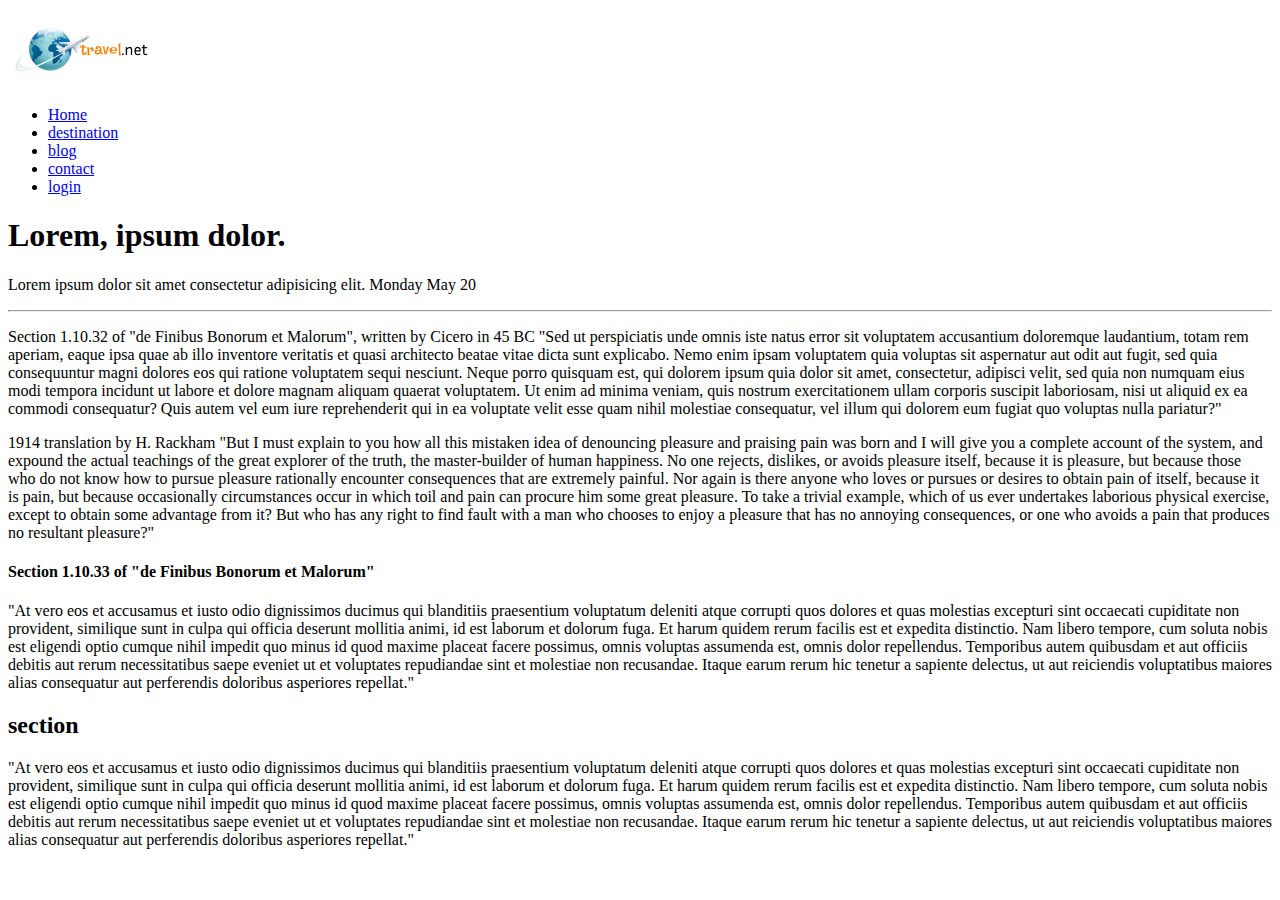
==== artical.html @ 4df32613 "uploading blog and article menu/footer" ====
<!DOCTYPE html>
<html lang="en">
  <head>
    <meta charset="UTF-8" />
    <meta name="viewport" content="width=device-width, initial-scale=1.0" />
    <title>Document</title>
    <link rel="stylesheet" href="style.css" />
    <link
      rel="stylesheet"
      href="https://cdnjs.cloudflare.com/ajax/libs/font-awesome/6.6.0/css/all.min.css"
      integrity="sha512-Kc323vGBEqzTmouAECnVceyQqyqdsSiqLQISBL29aUW4U/M7pSPA/gEUZQqv1cwx4OnYxTxve5UMg5GT6L4JJg=="
      crossorigin="anonymous"
      referrerpolicy="no-referrer"
    />
    <script src="https://cdnjs.cloudflare.com/ajax/libs/jquery/3.3.1/jquery.min.js"></script>
  </head>
  <header>
  <body>
    <div class="page-wrapper">
      <div class="nav-wrapper">
        <nav class="navbar">
          <img
        
            src="assets/images/home/logo.png"
          />
          <div class="menu-toggle" id="mobile-menu">
            <span class="bar"></span>
            <span class="bar"></span>
            <span class="bar"></span>
          </div>
          <ul class="nav no-search">
            <li class="nav-item"><a href="#">Home</a></li>
            <li class="nav-item"><a href="#">destination</a></li>
            <li class="nav-item"><a href="#">blog</a></li>
            <li class="nav-item"><a href="#">contact</a></li>
            <li class="nav-item active"><a href="#">login</a></li>
          </ul>
        </nav>
      </div>
    </div>
  </header>
   <section class="article-container">
    <article>
        <div class="article-image"></div>
        <div class="article">
            <h1>Lorem, ipsum dolor.</h1>
            <p class="article-para descri">Lorem ipsum dolor sit amet consectetur adipisicing elit. <span class="article-date">Monday  May 20</span></p>
            <hr>
            <p class="article-para">
                Section 1.10.32 of "de Finibus Bonorum et Malorum", written by Cicero in 45 BC
"Sed ut perspiciatis unde omnis iste natus error sit voluptatem accusantium doloremque laudantium, totam rem aperiam, eaque ipsa quae ab illo inventore veritatis et quasi architecto beatae vitae dicta sunt explicabo. Nemo enim ipsam voluptatem quia voluptas sit aspernatur aut odit aut fugit, sed quia consequuntur magni dolores eos qui ratione voluptatem sequi nesciunt. Neque porro quisquam est, qui dolorem ipsum quia dolor sit amet, consectetur, adipisci velit, sed quia non numquam eius modi tempora incidunt ut labore et dolore magnam aliquam quaerat voluptatem. Ut enim ad minima veniam, quis nostrum exercitationem ullam corporis suscipit laboriosam, nisi ut aliquid ex ea commodi consequatur? Quis autem vel eum iure reprehenderit qui in ea voluptate velit esse quam nihil molestiae consequatur, vel illum qui dolorem eum fugiat quo voluptas nulla pariatur?"
            </p>

            <p class="article-para">
                1914 translation by H. Rackham
"But I must explain to you how all this mistaken idea of denouncing pleasure and praising pain was born and I will give you a complete account of the system, and expound the actual teachings of the great explorer of the truth, the master-builder of human happiness. No one rejects, dislikes, or avoids pleasure itself, because it is pleasure, but because those who do not know how to pursue pleasure rationally encounter consequences that are extremely painful. Nor again is there anyone who loves or pursues or desires to obtain pain of itself, because it is pain, but because occasionally circumstances occur in which toil and pain can procure him some great pleasure. To take a trivial example, which of us ever undertakes laborious physical exercise, except to obtain some advantage from it? But who has any right to find fault with a man who chooses to enjoy a pleasure that has no annoying consequences, or one who avoids a pain that produces no resultant pleasure?"
            </p>

            <h4>Section 1.10.33 of "de Finibus Bonorum et Malorum"</h4>

            <p class="article-para">
                "At vero eos et accusamus et iusto odio dignissimos ducimus qui blanditiis praesentium voluptatum deleniti atque corrupti quos dolores et quas molestias excepturi sint occaecati cupiditate non provident, similique sunt in culpa qui officia deserunt mollitia animi, id est laborum et dolorum fuga. Et harum quidem rerum facilis est et expedita distinctio. Nam libero tempore, cum soluta nobis est eligendi optio cumque nihil impedit quo minus id quod maxime placeat facere possimus, omnis voluptas assumenda est, omnis dolor repellendus. Temporibus autem quibusdam et aut officiis debitis aut rerum necessitatibus saepe eveniet ut et voluptates repudiandae sint et molestiae non recusandae. Itaque earum rerum hic tenetur a sapiente delectus, ut aut reiciendis voluptatibus maiores alias consequatur aut perferendis doloribus asperiores repellat."
            </p>

            <h2>section</h2>

            <p class="article-para">
                "At vero eos et accusamus et iusto odio dignissimos ducimus qui blanditiis praesentium voluptatum deleniti atque corrupti quos dolores et quas molestias excepturi sint occaecati cupiditate non provident, similique sunt in culpa qui officia deserunt mollitia animi, id est laborum et dolorum fuga. Et harum quidem rerum facilis est et expedita distinctio. Nam libero tempore, cum soluta nobis est eligendi optio cumque nihil impedit quo minus id quod maxime placeat facere possimus, omnis voluptas assumenda est, omnis dolor repellendus. Temporibus autem quibusdam et aut officiis debitis aut rerum necessitatibus saepe eveniet ut et voluptates repudiandae sint et molestiae non recusandae. Itaque earum rerum hic tenetur a sapiente delectus, ut aut reiciendis voluptatibus maiores alias consequatur aut perferendis doloribus asperiores repellat."
            </p>
        </div>
    </article>
   </section>
   <script src="scrippt.js"></script>
  </body>
  </html>
---- style.css ----
.html{
    height: 100vh;

}

.hero-section{
background-image: url("./assets/images/home/desktop/HOMEBANNER-desktop.png");
background-size: cover;
border-radius: 10px;
display: flex;
justify-content: center;
align-items: center;
background-repeat: no-repeat;
width: 100%;
height: 90vh;
flex-direction: column;

}

.hero-section h1{
    font-size: 32px;
    margin-bottom: -5px;
    }

.hero-section-title{
  text-align: center;  
  color: white;
  width: 70%;
  
}
.hero-section-title p{
font-size: 16px; 
  }

.hero-section-bar-search{
display: flex;
flex-direction: column;
width: 70%;
background-color: rgba(255, 255, 255, 0.47);
padding: 15px;
height: 50%;
border-radius: 10px;


}
.hero-section-bar-search label{
font-size: 12px;
}

.hero-section-bar-search-title{
    text-align: center; 
    font-size: medium;
    font-size: 20px;


}
.duration{
display: flex;
 
margin-bottom: 10px;

background-color: white;
border-radius: 20%;



}
.duration-bar{
    padding: 12px 0px;
    border: none;
    border-radius: 8px;
   width: 60%;
  
}

.contrys{
    margin-bottom: 10px;
}
.discover{
    display: flex;
flex-direction: column;
text-align: center;
align-items: center;

}
.discover-title{
    font-size: 40px;
}
.discover-imgs{
    display: flex;
    flex-direction: column;
    row-gap: 16px;
}

.Destinations{
    display: flex;
flex-direction: column;
text-align: center;
align-items: center;
}
.Destinations-title{
    font-size: 40px;
}
.Destinations-img-description{
   
    display: flex;
    
    border: 1px solid black;
   
}
.Destinations-img{
width: 16.9rem;
height: 16.9rem;
background-image: url("./assets/images/home/desktop/IMG7-desktop.png");
background-size: cover;
}
.Destinations-carts {
    
   display: flex;
   flex-wrap: wrap;
   justify-content: space-around;
   gap: 2rem;
   width: 70%;
   border: 1px solid black;
}
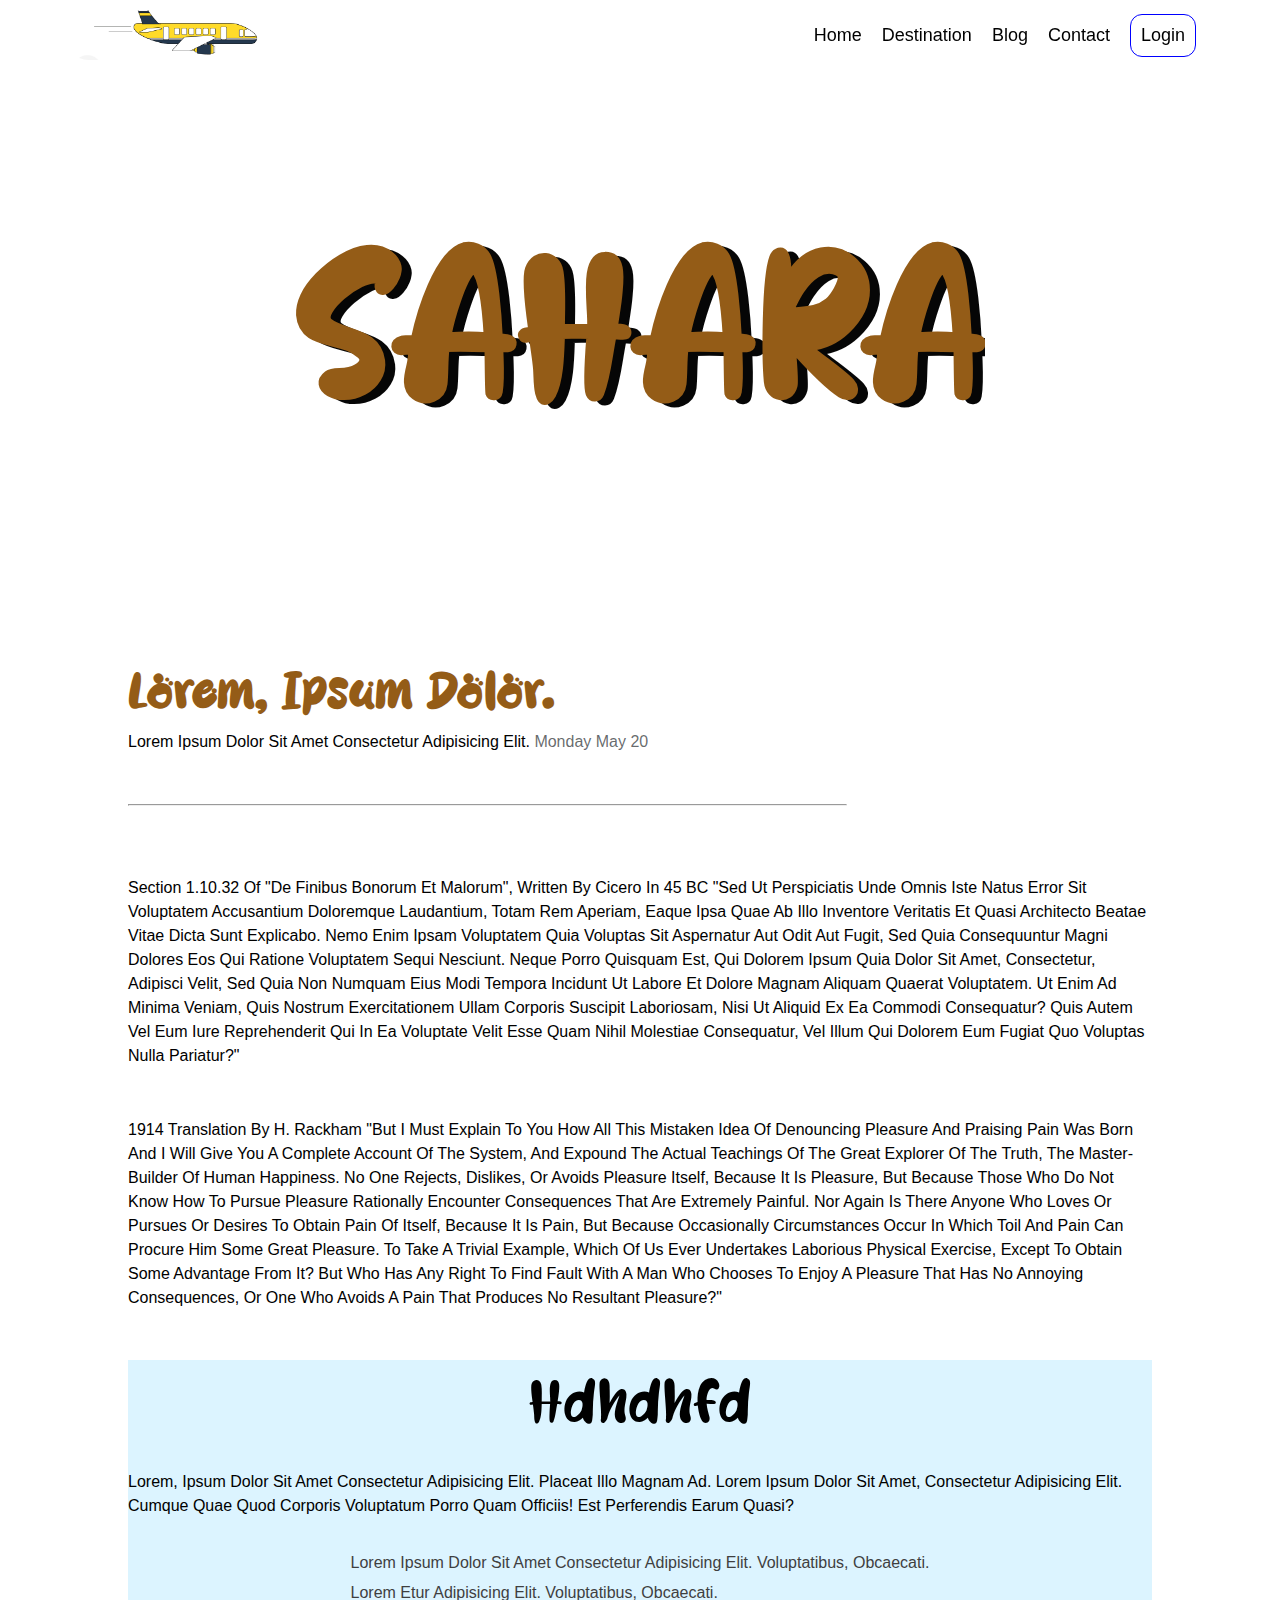
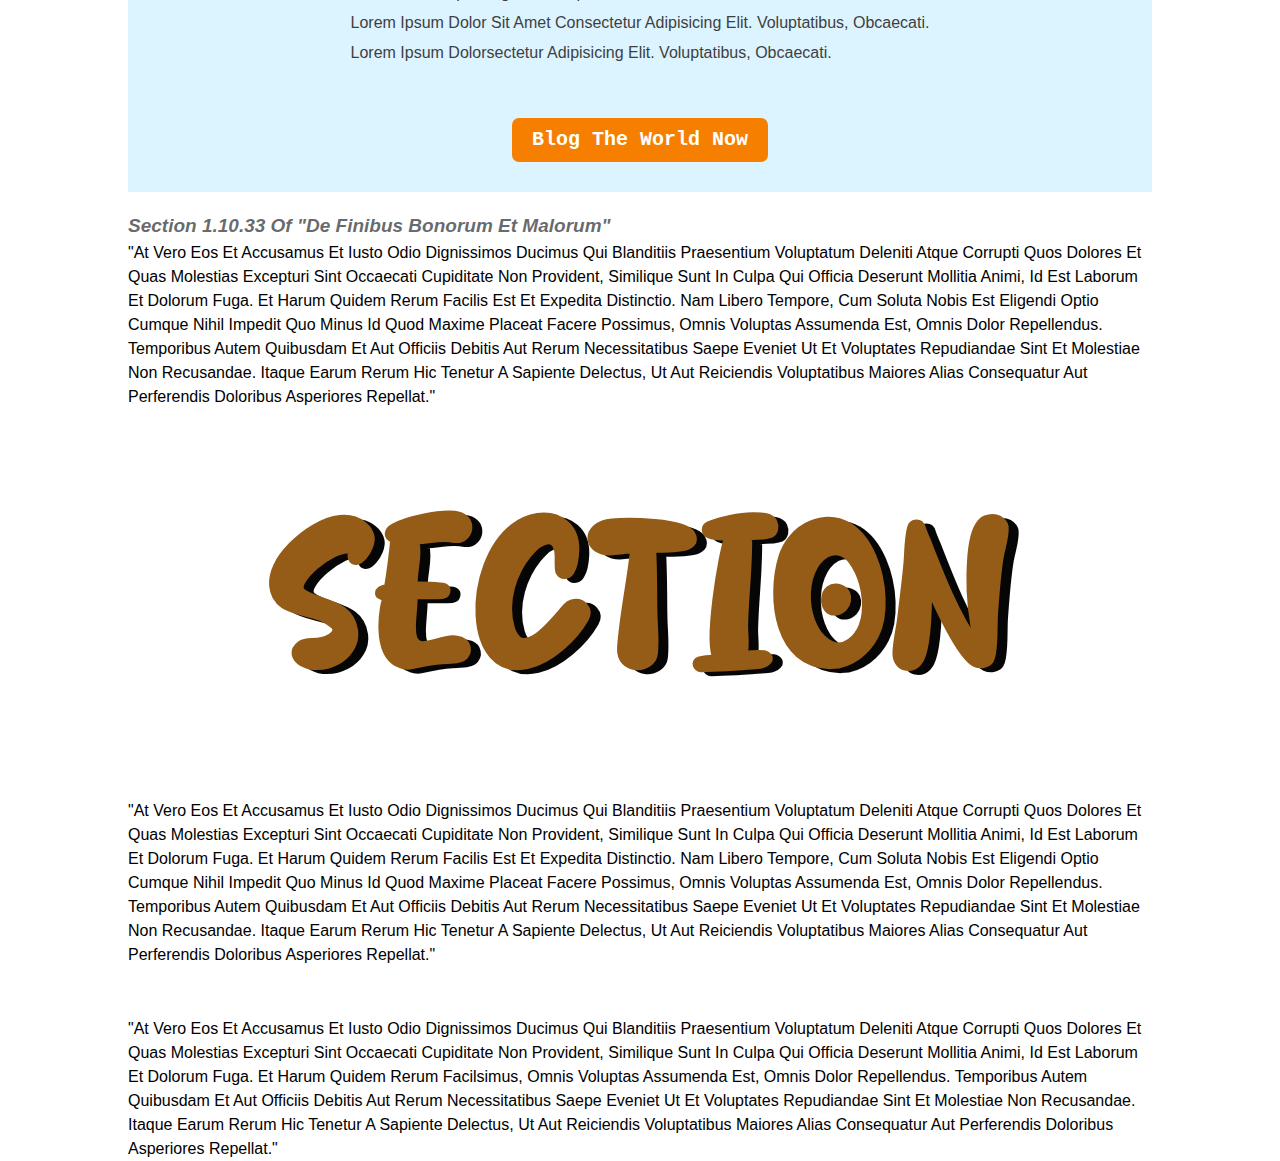
==== commit 1d35e3d6: "adding carousel and blog, article style and media query" ====
--- a/artical.html
+++ b/artical.html
@@ -19,21 +19,19 @@
     <div class="page-wrapper">
       <div class="nav-wrapper">
         <nav class="navbar">
-          <img
-        
-            src="assets/images/home/logo.png"
-          />
+          <!-- <img src="assets/images/home/logo.png"/> -->
+          <img src="assets/animation-iamges/logoanimated.gif"/>
           <div class="menu-toggle" id="mobile-menu">
             <span class="bar"></span>
             <span class="bar"></span>
             <span class="bar"></span>
           </div>
           <ul class="nav no-search">
-            <li class="nav-item"><a href="#">Home</a></li>
-            <li class="nav-item"><a href="#">destination</a></li>
-            <li class="nav-item"><a href="#">blog</a></li>
-            <li class="nav-item"><a href="#">contact</a></li>
-            <li class="nav-item active"><a href="#">login</a></li>
+            <li class="nav-item"><a aria-label="link"  href="home.html">Home</a></li>
+            <li class="nav-item"><a aria-label="link"  href="destination.html">destination</a></li>
+            <li class="nav-item"><a aria-label="link"  href="blog.html">blog</a></li>
+            <li class="nav-item"><a aria-label="link"  href="contact.html">contact</a></li>
+            <li class="nav-item active"><a aria-label="link"  href="login.html">login</a></li>
           </ul>
         </nav>
       </div>
@@ -41,7 +39,9 @@
   </header>
    <section class="article-container">
     <article>
-        <div class="article-image"></div>
+        <div class="article-image">
+            <h2>sahara</h2>
+        </div>
         <div class="article">
             <h1>Lorem, ipsum dolor.</h1>
             <p class="article-para descri">Lorem ipsum dolor sit amet consectetur adipisicing elit. <span class="article-date">Monday  May 20</span></p>
@@ -56,6 +56,24 @@
 "But I must explain to you how all this mistaken idea of denouncing pleasure and praising pain was born and I will give you a complete account of the system, and expound the actual teachings of the great explorer of the truth, the master-builder of human happiness. No one rejects, dislikes, or avoids pleasure itself, because it is pleasure, but because those who do not know how to pursue pleasure rationally encounter consequences that are extremely painful. Nor again is there anyone who loves or pursues or desires to obtain pain of itself, because it is pain, but because occasionally circumstances occur in which toil and pain can procure him some great pleasure. To take a trivial example, which of us ever undertakes laborious physical exercise, except to obtain some advantage from it? But who has any right to find fault with a man who chooses to enjoy a pleasure that has no annoying consequences, or one who avoids a pain that produces no resultant pleasure?"
             </p>
 
+
+<div class="discover-world">
+    <img src="assets/animation-iamges/planeturn.gif" alt="" class="img-animated">
+   <div class="desc">
+    <h2>hdhdhfd</h2>
+    <p>Lorem, ipsum dolor sit amet consectetur adipisicing elit. Placeat illo magnam ad.
+        Lorem ipsum dolor sit amet, consectetur adipisicing elit. Cumque quae quod corporis voluptatum porro quam officiis! Est perferendis earum quasi?
+    </p>
+    <ul>
+        <li>Lorem ipsum dolor sit amet consectetur adipisicing elit. Voluptatibus, obcaecati.</li>
+        <li>Lorem etur adipisicing elit. Voluptatibus, obcaecati.</li>
+        <li>Lorem ipsum dolor sit amet consectetur adipisicing elit. Voluptatibus, obcaecati.</li>
+        <li>Lorem ipsum dolorsectetur adipisicing elit. Voluptatibus, obcaecati.</li>
+    </ul>
+    <span><a href="#">blog the world now</a></span>
+   </div>
+</div>
+
             <h4>Section 1.10.33 of "de Finibus Bonorum et Malorum"</h4>
 
             <p class="article-para">
@@ -67,9 +85,16 @@
             <p class="article-para">
                 "At vero eos et accusamus et iusto odio dignissimos ducimus qui blanditiis praesentium voluptatum deleniti atque corrupti quos dolores et quas molestias excepturi sint occaecati cupiditate non provident, similique sunt in culpa qui officia deserunt mollitia animi, id est laborum et dolorum fuga. Et harum quidem rerum facilis est et expedita distinctio. Nam libero tempore, cum soluta nobis est eligendi optio cumque nihil impedit quo minus id quod maxime placeat facere possimus, omnis voluptas assumenda est, omnis dolor repellendus. Temporibus autem quibusdam et aut officiis debitis aut rerum necessitatibus saepe eveniet ut et voluptates repudiandae sint et molestiae non recusandae. Itaque earum rerum hic tenetur a sapiente delectus, ut aut reiciendis voluptatibus maiores alias consequatur aut perferendis doloribus asperiores repellat."
             </p>
+
+            <p class="article-para">
+                "At vero eos et accusamus et iusto odio dignissimos ducimus qui blanditiis praesentium voluptatum deleniti atque corrupti quos dolores et quas molestias excepturi sint occaecati cupiditate non provident, similique sunt in culpa qui officia deserunt mollitia animi, id est laborum et dolorum fuga. Et harum quidem rerum facilsimus, omnis voluptas assumenda est, omnis dolor repellendus. Temporibus autem quibusdam et aut officiis debitis aut rerum necessitatibus saepe eveniet ut et voluptates repudiandae sint et molestiae non recusandae. Itaque earum rerum hic tenetur a sapiente delectus, ut aut reiciendis voluptatibus maiores alias consequatur aut perferendis doloribus asperiores repellat."
+            </p>
         </div>
     </article>
    </section>
+
+
+   
    <script src="scrippt.js"></script>
   </body>
   </html>--- a/style.css
+++ b/style.css
@@ -1,11 +1,872 @@
+
+/*-------------------------------------index style start---------------------------------------------*/
+
+:root {
+    --mainColor: #3498db;
+    --impty-background: #85797979;
+    --button-bakcground:#F77F00;
+    --titles-font-size:1.9rem;
+    --section-body-width:90%;
+    --fontSize: 1.6rem;
+    --premery-color:#2d3134b9;
+}
+
+/* 
+
+
+how to use it
+body {
+    background-color: var(--mainColor);
+    padding: var(--padding);
+    font-size: var(--fontSize);
+}
+*/
+
+html {
+  font-size: 10px;
+  text-transform: capitalize;
+  font-family: 'poppins';
+}
+
+.header-content {
+  display: flex;
+  align-items: center;
+  justify-content: space-between;
+  /* background-color: red; */
+  margin-bottom: 3rem;
+  
+}
+
+.navigation-links-section{
+    width: 80%;
+    /* background-color: violet; */
+    font-size: 2rem;
+}
+
+.login-button{
+    padding: 1.2rem 3.6rem;
+    box-shadow: inset 0 0 0 0.3rem #1daeff;
+    color: #1daeff;
+    border-radius: 1rem;
+    text-align: center;
+}
+.nav-links-list {
+  display: flex;
+  /* justify-content: space-between; */
+  align-items: center;
+  justify-content: flex-end;
+  /* background-color: orange; */
+  padding: 0px;
+  
+}
+
+.nav-link{
+  list-style-type: none;  
+  margin-left: 4rem; 
+}
+
+.nav-link a{
+  text-decoration: none;
+  color: black;
+
+}
+
+.login-button a{
+    color: #1daeff;
+}
+.footer-sections{
+
+  display: flex;
+  justify-content: center;
+ 
+}
+.footer-section{
+line-height: 30px;
+width: 25%;
+
+}
+  footer h4 {
+    font-size: 2.4rem;
+  }
+  
+  .footer-email-section {
+    display: flex;
+    height: 5rem;
+    /* background-color: red; */
+    padding: 0.8rem;
+    box-shadow: inset 0 0 0 0.3rem #1daeff;
+    border-radius: 0.8rem;
+    
+  }
+  
+  .footer-email-input {
+    width: 80%;
+    flex-grow: 1;
+    /* all properties of inputs and buttons  */
+    border: none;
+    padding: .8rem;
+    margin: 0;
+    background: none;
+    box-shadow: none;
+    outline: none;
+    font: inherit;
+    color: inherit;
+    /* finished all properties of inputs and buttons */
+    font-size: 1.6rem;
+  }
+  .footer-email-button {
+    height: 100%;
+    aspect-ratio: 1;
+    border-radius: 50%;
+    border: none;
+    padding: .8rem;
+    margin: 0;
+    background-color: #1daeff;
+    box-shadow: none;
+    outline: none;
+    font: inherit;
+    color: white;
+    cursor: pointer;
+    align-content: center;
+    text-align: center;
+  }
+
+
+  /* header-start */
+*{
+    margin: 0;
+    padding: 0;
+    box-sizing: border-box;
+}
 .html{
     height: 100vh;
 
 }
-
+.page-wrapper {
+    width: 100%;
+    height: auto;
+  }
+  
+  .nav-wrapper {
+    width: 90%;
+    position: -webkit-sticky; /* Safari */
+    position: sticky;
+    top: 0;
+    background-color: #fff;
+    z-index: 100;
+    margin: auto;
+    border-radius: 10px;
+  }
+  
+  .grad-bar {
+    width: 100%;
+    height: 5px;
+    background: linear-gradient(-45deg, #ee7752, #e73c7e, #23a6d5, #23d5ab);
+    background-size: 400% 400%;
+    -webkit-animation: gradbar 15s ease infinite;
+    -moz-animation: gradbar 15s ease infinite;
+    animation: gradbar 15s ease infinite;
+  }
+  
+  /* NAVIGATION */
+  
+  .navbar {
+    display: grid;
+    grid-template-columns: 1fr 3fr;
+    align-items: center;
+    height: 5rem;
+    overflow: hidden;
+    background-color: #ffffff;
+    /* margin-top: 1rem; */
+    /* padding: 10px 3rem; */
+  }
+  
+  .navbar img {
+    height: 18rem;
+    width: auto;
+    justify-self: start;
+  }
+  
+  .navbar ul {
+    list-style: none;
+    display: grid;
+    grid-template-columns: repeat(6, 1fr);
+    justify-self: end;
+  }
+  
+  .nav-item a {
+    color: #000;
+    font-size: 1.8rem;
+    font-weight: 400;
+    text-decoration: none;
+    transition: color 0.3s ease-out;
+  }
+  
+  .nav-item a:hover {
+    color: #3498db;
+  }
+  .navbar{
+    display: flex;
+    text-align: center;
+    justify-content: space-between;
+    /* padding: 0.5 rem; */
+    margin-top: 1rem;
+    border-radius: 30px;
+  }
+  .navbar ul{
+    display: flex;
+    justify-content: center;
+    gap: 20px;
+    align-items: center;
+    margin-right: 2rem;
+  }
+  .navbar ul li a{
+    text-transform: capitalize;
+  }
+   .active{
+    /* background-color: red; */
+    border-radius: 12px;
+    border: 1px solid blue;
+    text-align: center;
+    padding: 7px 10px;
+  }
+  /* ------------------------------------------------------ 
+  */
+  .menu-toggle .bar {
+    width: 25px;
+    height: 3px;
+    background-color: #3f3f3f;
+    margin: 5px auto;
+    -webkit-transition: all 0.3s ease-in-out;
+    -o-transition: all 0.3s ease-in-out;
+    transition: all 0.3s ease-in-out;
+  }
+  
+  .menu-toggle {
+    justify-self: end;
+    margin-right: 25px;
+    display: none;
+  }
+  
+  .menu-toggle:hover {
+    cursor: pointer;
+  }
+  
+  #mobile-menu.is-active .bar:nth-child(2) {
+    opacity: 0;
+  }
+  
+  #mobile-menu.is-active .bar:nth-child(1) {
+    -webkit-transform: translateY(8px) rotate(45deg);
+    -ms-transform: translateY(8px) rotate(45deg);
+    -o-transform: translateY(8px) rotate(45deg);
+    transform: translateY(8px) rotate(45deg);
+  }
+  
+  #mobile-menu.is-active .bar:nth-child(3) {
+    -webkit-transform: translateY(-8px) rotate(-45deg);
+    -ms-transform: translateY(-8px) rotate(-45deg);
+    -o-transform: translateY(-8px) rotate(-45deg);
+    transform: translateY(-8px) rotate(-45deg);
+  }
+  
+  /* KEYFRAME ANIMATIONS */
+  
+  @-webkit-keyframes gradbar {
+    0% {
+      background-position: 0% 50%;
+    }
+    50% {
+      background-position: 100% 50%;
+    }
+    100% {
+      background-position: 0% 50%;
+    }
+  }
+  
+  @-moz-keyframes gradbar {
+    0% {
+      background-position: 0% 50%;
+    }
+    50% {
+      background-position: 100% 50%;
+    }
+    100% {
+      background-position: 0% 50%;
+    }
+  }
+  
+  @keyframes gradbar {
+    0% {
+      background-position: 0% 50%;
+    }
+    50% {
+      background-position: 100% 50%;
+    }
+    100% {
+      background-position: 0% 50%;
+    }
+  }
+  
+  /* 00000000000000000000000000000000000000000 */
+  @media only screen and (max-width: 720px) {
+    /* MOBILE NAVIGATION */
+  
+    .navbar ul {
+      display: flex;
+      flex-direction: column;
+      position: fixed;
+      justify-content: start;
+      top: 70px;
+      background-color: #000000c1;
+      width: 90%;
+      height: max-content;
+      padding-bottom: 2rem;
+      transform: translate(-120%);
+      text-align: center;
+      overflow: hidden;
+      border-radius: 10px;
+    }
+  
+    .navbar li {
+      padding: 1rem 5rem;
+    }
+    .navbar li:hover{
+      border-bottom: 1px solid orange;
+    }
+    .navbar li:first-child {
+      margin-top: 50px;
+    }
+    .navbar li:hover:last-child {
+      border: none;
+    }
+    .navbar li a {
+      font-size: 1rem;
+      color: white;
+    }
+  
+    .menu-toggle,
+    .bar {
+      display: block;
+      cursor: pointer;
+    }
+  
+    .mobile-nav {
+      transform: translate(0%) !important;
+    }
+  }
+  
+
+
+  /*------------------------------------------ main blog-----------------start--------------------------------- */
+    /*------------------------------------------ main blog-----------------start--------------------------------- */
+  
+    @font-face {
+      font-family: myBlogFont;
+      src: url(assets/fonts/Ponari.otf);
+    }
+    
+    .banner-blog{
+    /* border: 1px solid black; */
+      width: 100%;
+      margin:2rem auto;
+      height: 60vh;
+      background-repeat: no-repeat;
+      background-size: cover;
+      background-position: center;
+      position: relative;
+      background-image: url(assets/images/blog/desktop/balise.jpg);
+    }
+.banner-blog h3{
+  font-weight: 700;
+  font-size: 19rem;
+  font-style: oblique;
+  position: absolute;
+  bottom: -1rem;
+  font-family: myBlogFont;
+  color: #95c0d1;
+  text-shadow: 1px 1px 10px black;
+
+}
+    @media only screen and (max-width: 720px){
+      .banner-blog{
+        width: 100%;
+        margin:2rem auto;
+        height: 60vh;
+        background-repeat: no-repeat;
+        background-size: cover;
+        background-position: center;
+        position: relative;
+      }
+      .banner-blog h3{
+        font-size: 10rem;
+      }
+    }
+    
+.main-blog{
+  margin:3rem auto;
+  width: 90vw;
+  /* height: calc(100vh - 80px); */
+  height: max-content;
+  /* background-color: rgb(233, 220, 220); */
+  display: flex;
+  flex-wrap: wrap;
+  gap: 2rem;
+  justify-content: space-evenly;
+  padding-top: 3rem;
+}
+.main-blog .card{
+  width:35.2rem;
+  padding: 2rem;
+  /* height: 42rem; */
+  height: max-content;
+  /* background-color: red; */
+  /* margin-bottom: 20px; */
+  border-radius: 16px;
+  font-size: 1.6rem;
+  border: 1px solid #DCDCEB;
+  transition: .5s;
+}
+.main-blog .card:hover{
+  transform: scale(1.009);
+  box-shadow: rgba(50, 50, 93, 0.25) 0px 50px 100px -20px, rgba(0, 0, 0, 0.3) 0px 30px 60px -30px, rgba(10, 37, 64, 0.35) 0px -2px 6px 0px inset;
+}
+.main-blog .card .card-insid{
+  /* border: 1px solid black; */
+  width: 100%;
+  height: 100%;
+  margin: auto;
+  border-radius: 8px;
+}
+.main-blog .card .card-image{
+  width: 100%;
+  /* height: 45%; */
+  height: 21.2rem;
+  /* border: 1px solid green; */
+  border-radius: 8px;
+  margin-bottom: 2rem;
+}
+.list-text{
+  /* background-color: #0056b3; */
+  width: 100%;
+  height: 50%;
+  display: flex;
+  flex-direction: column;
+  justify-content: space-around;
+  
+}
+.list-text h4{
+  font-size: 1.9rem;
+  font-family: 'poppins';
+}
+.profile{
+  display: flex;
+  /* padding-left: 1rem; */
+  gap: 1rem;
+  align-items: center;
+}
+.profile p{
+  margin: 2rem 0rem;
+}
+.profile-image{
+  width: 3rem;
+  height: 3rem;
+  background-color: rgba(133, 121, 121, 0.475);
+  border-radius: 50%;
+}
+
+/* profile image */
+.main-blog .card:nth-child(1) .profile-image{
+  background-image: url(assets/images/blog/desktop/profile1.jpg);
+  background-position: top;
+  background-size: cover;
+}
+.main-blog .card:nth-child(2) .profile-image{
+  background-image: url(assets/images/blog/desktop/PROFILE.png);
+  background-position: center;
+}
+.main-blog .card:nth-child(3) .profile-image{
+  background-image: url(assets/images/blog/desktop/profile4.jpg);
+  background-position: center;
+  background-size: cover;
+}
+.main-blog .card:nth-child(4) .profile-image{
+  background-image: url(assets/images/blog/desktop/jpn.jpg);
+  background-position: center;
+  background-size: cover;
+}
+.main-blog .card:nth-child(5) .profile-image{
+  background-image: url(assets/images/blog/desktop/profile6.avif);
+  background-position: center;
+  background-size: cover;
+}
+.main-blog .card:nth-child(6) .profile-image{
+  background-image: url(assets/images/blog/desktop/profile7.avif);
+  background-position: center;
+  background-size: cover;
+}
+/*profile image*/
+button{
+  padding: 1rem 1.5rem;
+  /* width: max-content; */
+  width: 11.9rem;
+  border-radius: 12px;
+  background-color: #F77F00;
+  color: white;
+  text-transform: capitalize;
+  margin-top: rem;
+  border: none;
+}
+.main-blog .card-insid .card-image{
+  background-image: url(assets/images/blog/italy.jpg);
+  background-position: center;
+  background-repeat: no-repeat;
+  background-size: cover;
+}
+
+.card:nth-of-type(2) .card-image{
+  background-image: url(assets/images/blog/swiss.jpg);
+}
+.card:nth-of-type(3) .card-image{
+  background-image: url(assets/images/blog/norway.jpg);
+  background-position: bottom;
+}
+.card:nth-of-type(4) .card-image{
+  background-image: url(assets/images/blog/japan.jpg);
+}
+.card:nth-of-type(5) .card-image{
+  background-image: url(assets/images/blog/maldif.jpg);
+}
+.card:nth-of-type(6) .card-image{
+  background-image: url(assets/images/blog/chefchaouen.jpg);
+}
+
+  /*------------------------------------------ main blog-----------------end--------------------------------- */
+  /*------------------------------------------ main blog-----------------end--------------------------------- */
+
+  /* -----------start-article--------- */
+
+.article-container{
+  width: 80%;
+  margin: auto;
+  margin-top: 3rem;
+  height: 140vh;
+  font-size: 1.6rem;
+}
+article{
+height: 140vh;
+all:unset;
+}
+.article-imag h2{
+  font-family: myBlogFont;
+}
+.article-container .article-image{
+  width: 100%;
+  height: 53.8rem;
+  background-image: url(assets/images/artical/sahara.jpg);
+  background-size: cover;
+  background-position: top;
+  background-repeat: no-repeat;
+  border-radius: 12px;
+  display: flex;
+  justify-content: center;
+  
+}
+.article h1{
+  margin-top: 3rem;
+  color:#945c17;
+  float: left;
+  width: 100%;
+  text-align: left;
+  font-size: 4.8rem;
+  font-family: myBlogFont;
+}
+p{
+  margin-bottom: 1rem;
+}
+.article-para{
+  margin-bottom: 5rem;
+  width: 100%;
+}
+
+hr{
+  width: 70%;
+  margin-bottom: 7rem;
+}
+.article-para:nth-child(2){
+  color: #000000;
+}
+.article-para span{
+  color: #2d3134b9;
+}
+ article .article-iamge .list-text{
+  width: 100%;
+  height: 100vh;
+  background-color: green;
+  margin-top: 10rem;
+  all: unset;
+
+}
+article h4:nth-of-type(1){
+font-size: 19px;
+color: var(--premery-color);
+/* margin-bottom: 4rem; */
+font-style: italic;
+}
+h2:nth-of-type(1){
+  margin-bottom: 4rem;
+  font-family: myBlogFont;
+  display: flex;
+  font-size: 20rem;
+  justify-content: center;
+  align-items: center;
+  overflow: hidden;
+  text-shadow: 10px 4px rgba(0, 0, 0, 0.978);
+  color:#945c17 ;
+  text-transform: uppercase;
+}
+.discover-world{
+  display: flex;
+  align-items: center;
+  background-color: #dcf4ff;
+  margin-bottom: 2rem;
+}
+.discover-world .desc{
+  display: flex;
+  flex-direction: column;
+  gap: 2rem;
+  justify-content: space-around;
+  align-items: center;
+  background-color: #dcf4ff;
+  height: max-content;
+}
+.discover-world .desc span{
+  background-color: var(--button-bakcground);
+  padding: 7px 20px;
+  border-radius: 7px;
+  margin: 3rem 0rem;
+  animation: animtedx 1s linear infinite;
+}
+
+.discover-world .desc span a{
+  text-decoration: none;
+  color: white;
+  text-transform: capitalize;
+  font-family: Courier, monospace;
+  font-weight: 900;
+  font-size: 2rem;
+}
+.discover-world .desc h2{
+  all: unset;
+  font-size: 6rem;
+  font-family: myBlogFont;
+}
+.discover-world .desc ul li{
+  list-style: none;
+  line-height: 3rem;
+  text-transform: capitalize;
+  font-family: 'Lucida Sans', 'Lucida Sans Regular', 'Lucida Grande', 'Lucida Sans Unicode', Geneva, Verdana, sans-serif;
+  color: #3f3f3f;
+}
+@keyframes animtedx {
+  0%{
+    transform: rotateZ(0deg);
+  }
+  50%{
+    transform: rotateZ(4deg);
+  }
+  100%{
+    transform: rotateZ(0deg);
+  }
+}
+/* -----------end-article--------- */
+@media screen and (max-width: 720px) {
+  /* MOBILE NAVIGATION */
+ /* -----------start-article--------- */
+
+.article-container{
+  width: 90%;
+  /* margin: auto; */
+  /* margin-top: 3rem; */
+  height: 160vh;
+  font-size: 1.6rem;
+}
+article{
+height: 160vh;
+all:unset;
+width: 100%;
+}
+
+.article-para{
+  width: 100%;
+  margin: auto;
+}
+.article-container .article-image{
+  width: 100%;
+  height: 40%;
+  background-image: url(assets/images/artical/banner-desktop.jpg);
+  background-size: cover;
+  background-position: center;
+  background-repeat: no-repeat;
+
+}
+.article h1{
+  margin-top: 3rem;
+  color: rgb(148 92 23);
+  float: left;
+  width: 100%;
+  text-align: left;
+  font-size: 4.8rem;
+}
+
+p{
+  /* margin-bottom: 1rem; */
+  overflow-y: hidden;
+}
+.article-para:nth-of-type(2){
+  background-color: var(--impty-background);
+  padding: 2rem;
+  border-radius: 16px; 
+  height: 22.0rem;
+  
+}
+
+
+.article-para:nth-of-type(4){
+  background-color: rgba(255, 166, 0, 0.603);
+  padding: 2rem;
+  border-radius: 16px; 
+  height: 22.0rem;
+}
+
+.article-para:nth-of-type(5){
+  background-color:rgba(255, 160, 122, 0.499);
+  padding: 2rem;
+  border-radius: 16px; 
+  height: 22.0rem;
+}
+
+
+.article-para:nth-of-type(3){
+  background-color: #1dacffa4;
+  padding: 2rem;
+  border-radius:16px;
+  resize: vertical; 
+  height: 22.0rem;
+  overflow-y: hidden;
+}
+.article-para:nth-of-type(6){
+  background-color: #fffb1da4;
+  padding: 2rem;
+  border-radius:16px;
+  resize: vertical; 
+  height: 22.0rem;
+  overflow-y: hidden;
+}
+.article-para{
+  margin-bottom: 5rem;
+  width: 90%;
+  resize: vertical; 
+  overflow-y: hidden;
+  border-radius: 12px;
+}
+
+hr{
+  width: 70%;
+  margin-bottom: 7rem;
+}
+.article-para:nth-child(2){
+  color: #000000;
+  height: 50px;
+}
+.article-para span{
+  color: #2d3134b9;
+}
+ article .article-iamge .list-text{
+  width: 100%;
+  height: 100vh;
+  background-color: green;
+  margin-top: 10rem;
+  all: unset;
+
+}
+h4:nth-of-type(1){
+font-size: 19px;
+color: var(--premery-color);
+font-style: italic;
+}
+h2:nth-of-type(1){
+  margin-bottom: 4rem;
+  font-family: myBlogFont;
+  display: flex;
+  font-size: 10rem;
+  justify-content: center;
+  align-items: center;
+  overflow: hidden;
+
+  text-shadow: 10px 4px rgb(60, 40, 34);
+}
+
+/* -----------end-article--------- */
+
+/* start of articale */
+
+.discover-world{
+  display: flex;
+  flex-direction: column;
+  align-items: center;
+  background-color: #dcf4ff;
+ max-width: 100%;
+ margin-bottom: 2rem;
+}
+.discover-world .desc{
+  padding: 3rem;
+  display: flex;
+  flex-direction: column;
+  gap: 2rem;
+  justify-content: space-around;
+  align-items: center;
+  background-color: #dcf4ff;
+  height: max-content;
+}
+.discover-world img{
+  width: 100%;
+}
+.discover-world .desc span{
+  background-color: var(--button-bakcground);
+  padding: 7px 20px;
+  border-radius: 7px;
+  margin: 3rem 0rem;
+  animation: animtedx 1s linear infinite;
+}
+
+.discover-world .desc span a{
+  text-decoration: none;
+  color: white;
+  text-transform: capitalize;
+  font-family: Courier, monospace;
+  font-weight: 900;
+  font-size: 2rem;
+}
+.discover-world .desc h2{
+  all: unset;
+  font-size: 6rem;
+  font-family: myBlogFont;
+}
+.discover-world .desc ul{
+  text-align: center;
+}
+.discover-world .desc ul li{
+  list-style: none;
+  line-height: 3rem;
+  text-transform: capitalize;
+  font-family: 'Lucida Sans', 'Lucida Sans Regular', 'Lucida Grande', 'Lucida Sans Unicode', Geneva, Verdana, sans-serif;
+  color: #3f3f3f;
+}
+/* end of articale */
+}
 .hero-section{
 background-image: url("./assets/images/home/desktop/HOMEBANNER-desktop.png");
-background-size: cover;
 border-radius: 10px;
 display: flex;
 justify-content: center;
@@ -32,7 +893,7 @@
 font-size: 16px; 
   }
 
-.hero-section-bar-search{
+.hero-section-search-bar{
 display: flex;
 flex-direction: column;
 width: 70%;
@@ -43,16 +904,24 @@
 
 
 }
-.hero-section-bar-search label{
+.hero-section-search-bar label{
 font-size: 12px;
 }
 
-.hero-section-bar-search-title{
+.hero-section-search-bar-title{
     text-align: center; 
     font-size: medium;
     font-size: 20px;
 
-
+}
+.search-bar{
+    display: flex;
+    flex-direction: column;
+}
+.search-bar-button{
+    display: flex;
+  
+    justify-content: center;
 }
 .duration{
 display: flex;
@@ -77,7 +946,7 @@
     margin-bottom: 10px;
 }
 .discover{
-    display: flex;
+    display: grid;
 flex-direction: column;
 text-align: center;
 align-items: center;
@@ -109,8 +978,7 @@
    
 }
 .Destinations-img{
-width: 16.9rem;
-height: 16.9rem;
+
 background-image: url("./assets/images/home/desktop/IMG7-desktop.png");
 background-size: cover;
 }
@@ -123,3 +991,235 @@
    width: 70%;
    border: 1px solid black;
 }
+.home-contact-section-description-button{
+    display: flex;
+    flex-direction: column;
+    align-items: center; 
+    
+    text-align: center;
+    background-color: rgba(217, 217, 217, 1);
+    height: max-content;
+    
+}
+.home-contact-section-description-button-title{
+   width: 60%;
+   font-size: 32px;
+   
+}
+.home-contact-section-description-button-content{
+   width: 70%;
+   font-size: 16px;
+   
+}
+
+
+/*------------------------------------------------------index style end-----------------------------------------------*/
+
+  
+.carousel {
+  position: relative;
+  width: 100vw;
+  overflow: hidden;
+  background-color: #fff;
+  border-radius: 8px;
+  box-shadow: 0 4px 15px rgba(0, 0, 0, 0.1);
+}
+
+.slides {
+  display: flex;
+  transition: transform 0.5s ease;
+  width: 100vw;
+}
+
+.slide {
+  width: 100px;
+  box-sizing: border-box;
+  display: flex;
+  justify-content: center;
+  align-items: center;
+  height: 400px;
+  border: 1px solid #ccc;
+  margin-right: 10px;
+  background-color: #007bff;
+  color: white;
+  font-weight: bold;
+  border-radius: 5px;
+  transition: background-color 0.3s ease;
+}
+
+.slide:hover {
+  background-color: #0056b3; /* Darker shade on hover */
+}
+
+
+/* carousel */
+*,
+*::before,
+*::after {
+  box-sizing: inherit;
+  padding: 0;
+  margin: 0;
+}
+
+body {
+  font-size: 16px;
+  line-height: 1.5;
+  font-family: Roboto, sans-serif;
+}
+
+.slider {
+  position: relative;
+  width: 960px;
+  height: 300px;
+  margin: 50px auto;
+  box-shadow: 0 2px 2px 0 rgba(0, 0, 0, 0.14), 0 1px 5px 0 rgba(0, 0, 0, 0.12),
+    0 3px 1px -2px rgba(0, 0, 0, 0.2);
+  overflow: hidden;
+}
+
+.slider-controls {
+  position: absolute;
+  bottom: 0px;
+  left: 50%;
+  width: 200px;
+  text-align: center;
+  transform: translatex(-50%);
+  z-index: 1000;
+
+  list-style: none;
+  text-align: center;
+}
+
+.slider input[type="radio"] {
+  position: absolute;
+  top: 0;
+  left: 0;
+  opacity: 0;
+  width: 0;
+  height: 0;
+}
+
+.slider-controls label {
+  display: inline-block;
+  border: none;
+  height: 20px;
+  width: 20px;
+  border-radius: 50%;
+  cursor: pointer;
+  background-color: #212121;
+  transition: background-color 0.2s linear;
+}
+
+#btn-1:checked ~ .slider-controls label[for="btn-1"] {
+  background-color: #ff4081;
+}
+
+#btn-2:checked ~ .slider-controls label[for="btn-2"] {
+  background-color: #ff4081;
+}
+
+#btn-3:checked ~ .slider-controls label[for="btn-3"] {
+  background-color: #ff4081;
+}
+
+/* SLIDES */
+
+.slides {
+  list-style: none;
+  padding: 0;
+  margin: 0;
+  height: 100%;
+}
+
+.slide {
+  position: absolute;
+  top: 0;
+  left: 0;
+
+  display: flex;
+  justify-content: space-between;
+  padding: 20px;
+  width: 100%;
+  height: 100%;
+
+  opacity: 0;
+  transform: translatex(-100%);
+  transition: transform 250ms linear;
+}
+
+.slide-content {
+  width: 400px;
+}
+
+.slide-title {
+  margin-bottom: 20px;
+  font-size: 36px;
+}
+
+.slide-text {
+  margin-bottom: 20px;
+}
+
+.slide-link {
+  display: inline-block;
+  padding: 10px 20px;
+  color: #fff;
+  border-radius: 3px;
+  text-decoration: none;
+  background-color: #ff4081;
+}
+
+.slide-image img {
+  max-width: 100%;
+  background-color: red;
+}
+
+/* Slide animations */
+#btn-1:checked ~ .slides .slide:nth-child(1) {
+  transform: translatex(0);
+  opacity: 1;
+}
+
+#btn-2:checked ~ .slides .slide:nth-child(2) {
+  transform: translatex(0);
+  opacity: 1;
+}
+
+#btn-3:checked ~ .slides .slide:nth-child(3) {
+  transform: translatex(0);
+  opacity: 1;
+}
+
+#btn-1:not(:checked) ~ .slides .slide:nth-child(1) {
+  animation-name: swap-out;
+  animation-duration: 300ms;
+  animation-timing-function: linear;
+}
+
+#btn-2:not(:checked) ~ .slides .slide:nth-child(2) {
+  animation-name: swap-out;
+  animation-duration: 300ms;
+  animation-timing-function: linear;
+}
+
+#btn-3:not(:checked) ~ .slides .slide:nth-child(3) {
+  animation-name: swap-out;
+  animation-duration: 300ms;
+  animation-timing-function: linear;
+}
+
+@keyframes swap-out {
+  0% {
+    transform: translatex(0);
+    opacity: 1;
+  }
+
+  50% {
+    transform: translatex(50%);
+    opacity: 0;
+  }
+
+  100% {
+    transform: translatex(100%);
+  }
+}
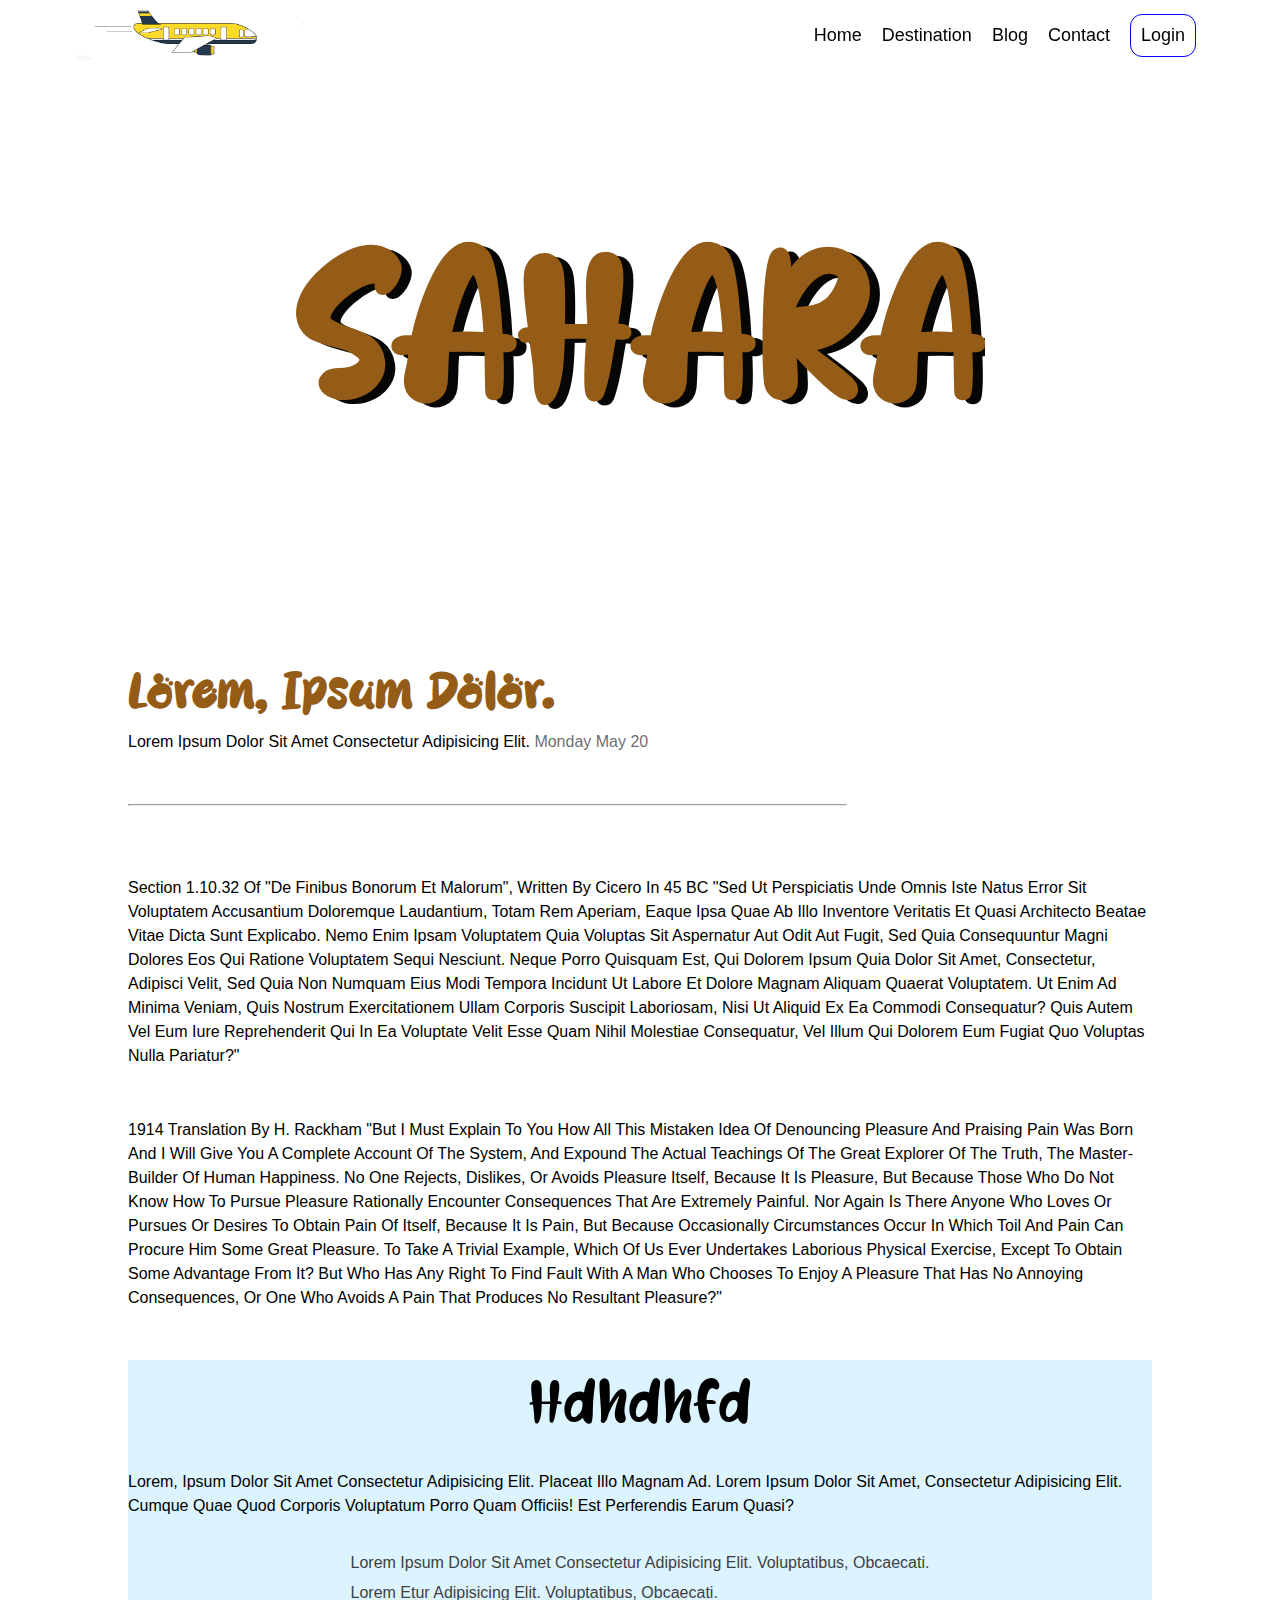
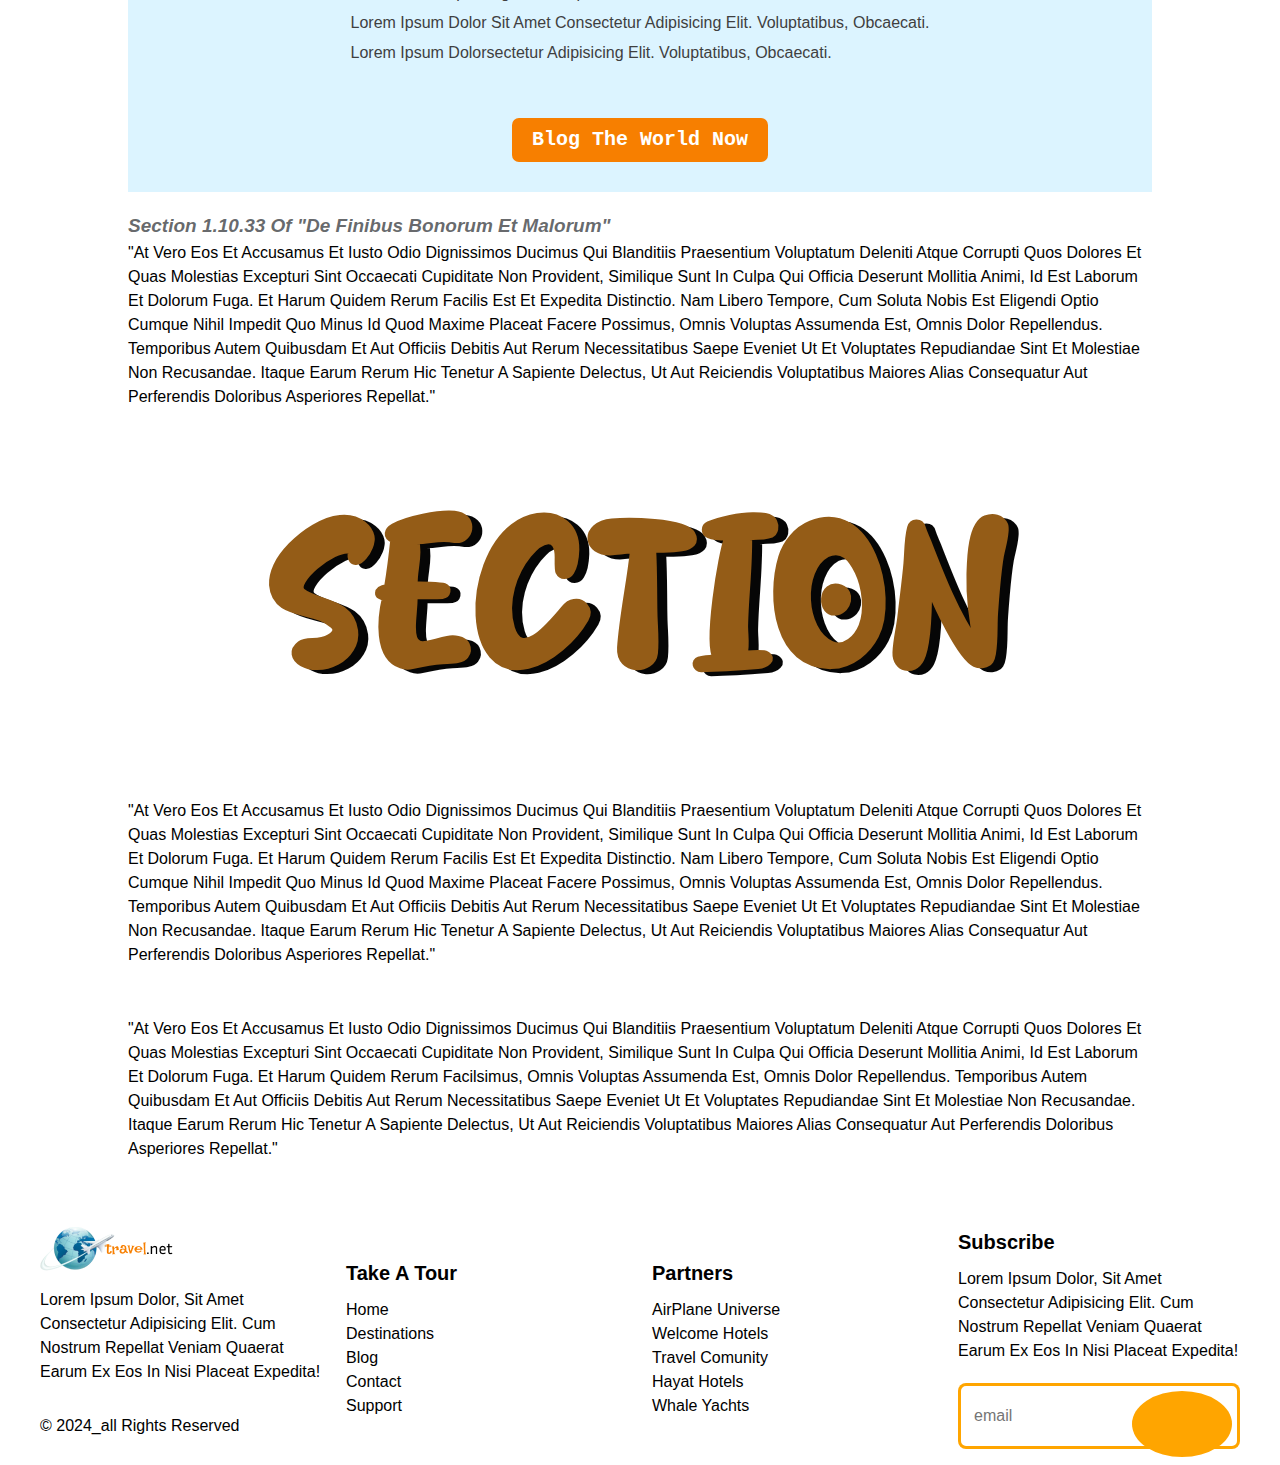
==== commit 13ba0632: "adding more style for carousel" ====
--- a/artical.html
+++ b/artical.html
@@ -94,7 +94,60 @@
    </section>
 
 
-   
+   <footer class="footer-container myfooter">
+    <div class="footer-sections footer-first-section">
+        <div class="footer-logo-section">
+            <a href="index.html" class="footer-logo"><img src="assets/images/home/logo-final.png" alt="logo"></a>
+        </div>
+        <p class="footer-logo-paragraph">Lorem ipsum dolor, sit amet consectetur adipisicing elit. Cum nostrum
+            repellat veniam quaerat earum ex
+            eos in nisi placeat expedita!</p>
+        <div class="footer-icons-list">
+            <a href="https://web.facebook.com/?_rdc=1&_rdr" aria-label="facebook page"><i
+                    class="fa-brands fa-facebook"></i></a>
+            <a href="https://web.facebook.com/?_rdc=1&_rdr" aria-label="twitter page"><i
+                    class="fa-brands fa-twitter"></i></a>
+            <a href="https://web.facebook.com/?_rdc=1&_rdr" aria-label="instagram page"><i
+                    class="fa-brands fa-instagram"></i></a>
+            <a href="https://web.facebook.com/?_rdc=1&_rdr" aria-label="linkedin page"><i
+                    class="fa-brands fa-linkedin"></i></a>
+        </div>
+        <p class="copywrite">&#169; 2024_all rights reserved</p>
+    </div>
+    <div class="footer-sections footer-second-section">
+        <h4>Take a tour</h4>
+        <ul class="footer-second-class-list">
+            <li><a href="https://en.wikipedia.org/wiki/Ouarzazate" target="blank">Home</a></li>
+            <li><a href="https://en.wikipedia.org/wiki/Ouarzazate" target="blank">Destinations</a></li>
+            <li><a href="https://en.wikipedia.org/wiki/Ouarzazate" target="blank">Blog</a></li>
+            <li><a href="https://en.wikipedia.org/wiki/Ouarzazate" target="blank">Contact</a></li>
+            <li><a href="https://en.wikipedia.org/wiki/Ouarzazate" target="blank">Support</a></li>
+        </ul>
+    </div>
+
+</div>
+<div class="footer-sections footer-third-section">
+    <h4>Partners</h4>
+    <ul class="footer-third-class-list">
+        <li><a href="https://en.wikipedia.org/wiki/Ouarzazate" target="blank">AirPlane  Universe</a></li>
+        <li><a href="https://en.wikipedia.org/wiki/Ouarzazate" target="blank">Welcome Hotels</a></li>
+        <li><a href="https://en.wikipedia.org/wiki/Ouarzazate" target="blank">Travel Comunity</a></li>
+        <li><a href="https://en.wikipedia.org/wiki/Ouarzazate" target="blank">Hayat Hotels</a></li>
+        <li><a href="https://en.wikipedia.org/wiki/Ouarzazate" target="blank">Whale Yachts</a></li>
+    </ul>
+</div>
+<div class="footer-sections footer-fourth-section">
+    <h4>subscribe</h4>
+    <p class="footer-subscribe-paragraph">Lorem ipsum dolor, sit amet consectetur adipisicing elit. Cum nostrum
+        repellat veniam quaerat earum ex
+        eos in nisi placeat expedita!</p>
+    <div class="footer-email-section">
+        <input type="email" class="footer-email-input" placeholder="email">
+        <button type="submit" class="footer-email-button" aria-label="submit email button"><i
+                class="fa-solid fa-arrow-right"></i></button>
+    </div>
+</div>
+</footer>
    <script src="scrippt.js"></script>
   </body>
   </html>--- a/style.css
+++ b/style.css
@@ -116,10 +116,11 @@
   }
   .footer-email-button {
     height: 100%;
+  
     aspect-ratio: 1;
     border-radius: 50%;
     border: none;
-    padding: .8rem;
+    padding: .7rem;
     margin: 0;
     background-color: #1daeff;
     box-shadow: none;
@@ -139,7 +140,9 @@
     box-sizing: border-box;
 }
 .html{
-    height: 100vh;
+
+    font-size: 10px;
+    font-family: 'poppins',sans-serif;
 
 }
 .page-wrapper {
@@ -414,6 +417,7 @@
   gap: 2rem;
   justify-content: space-evenly;
   padding-top: 3rem;
+  margin-bottom: 20rem;
 }
 .main-blog .card{
   width:35.2rem;
@@ -551,7 +555,9 @@
   margin: auto;
   margin-top: 3rem;
   height: 140vh;
+  height: max-content;
   font-size: 1.6rem;
+  
 }
 article{
 height: 140vh;
@@ -688,7 +694,7 @@
   width: 90%;
   /* margin: auto; */
   /* margin-top: 3rem; */
-  height: 160vh;
+  height: max-content;
   font-size: 1.6rem;
 }
 article{
@@ -874,7 +880,7 @@
 background-repeat: no-repeat;
 width: 100%;
 height: 90vh;
-flex-direction: column;
+
 
 }
 
@@ -959,7 +965,74 @@
     display: flex;
     flex-direction: column;
     row-gap: 16px;
-}
+    background-color: red;
+}
+@media screen and (min-width:768px) {
+  /* .discover-imgs{
+    display: flex;
+    flex-direction: row;
+    flex-wrap: wrap;
+    row-gap: 16px;
+    background-color: rgb(21, 0, 255);
+    justify-content: space-between;
+    padding: 2rem; 
+}*/
+.discover-imgs{
+  display: grid;
+  /* grid-template-columns: repeat(auto-fill, minmax(300px, 500px)); */
+  grid-template-columns: repeat(4, 200px);
+ gap: 10px 10px;
+  background-color: rgb(21, 0, 255);
+}
+
+
+/* images for discover */
+
+
+.discover-img:nth-child(1){
+  background-color: red;
+  background-image: url(assets/images/home/mobile/img1.png);
+  width: 300px;
+  height: 200px;
+  background-repeat: no-repeat;
+  background-size: cover;
+  background-position: center;
+  grid-column: 1/-1;
+}
+
+.discover-img:nth-child(2){
+  background-color: red;
+  background-image: url(assets/images/home/mobile/img2.png);
+  width: 300px;
+  height: 200px;
+  background-repeat: no-repeat;
+  background-size: cover;
+  background-position: center;
+}
+
+.discover-img:nth-child(3){
+  background-color: red;
+  background-image: url(assets/images/home/mobile/img3.png);
+  width: 300px;
+  height: 200px;
+  background-repeat: no-repeat;
+  background-size: cover;
+  background-position: center;
+}
+
+.discover-img:nth-child(4){
+  background-color: red;
+  background-image: url(assets/images/home/mobile/img4.png);
+  width: 300px;
+  height: 200px;
+  background-repeat: no-repeat;
+  background-size: cover;
+  background-position: center;
+}
+
+
+
+/* images for discover */
 
 .Destinations{
     display: flex;
@@ -1014,7 +1087,215 @@
 
 
 /*------------------------------------------------------index style end-----------------------------------------------*/
-
+/*------------------------------------------------------Sign up style start-----------------------------------------------*/
+.sign-up{
+    display: flex;
+  
+    justify-content: center;
+    align-items: center;
+   
+   
+}
+
+.sign-up-form{
+    display: flex;
+    flex-direction: column;
+    justify-content: center;
+    align-items: center;
+    width: 54.7rem;
+    height: 54.5rem;
+    border: 0.24rem solid #DCDCEB;
+    margin-top: 6.4rem ;
+    margin-bottom: 12.8rem ;
+    border-radius: 3.12rem;
+}
+.sign-up-form h3{
+
+    font-size: 48px;
+    margin-bottom: 5rem;
+}
+.sign-up-form input {
+    width: 80%;
+    height: 5.1rem;
+    padding: 1.9rem 1.9rem;
+    border-radius: 0.8rem;
+    margin-bottom: 1.6rem;
+  
+    font-weight: 400;
+    border: none;
+    background-color: #EFEFEF;
+    font-size: 12px;
+   
+   
+}
+
+#form-button1{
+    color: white;
+    background-color: rgba(247, 127, 0, 1);
+    font-size: 20px;
+    
+}
+#form-button2{
+    color: rgba(247, 127, 0, 1);
+    background-color: white;
+    border: 2px solid rgba(247, 127, 0, 1);
+    font-size: 20px;
+    margin-bottom: 4rem;
+   
+}
+.form-help{
+    display: flex;
+    justify-content: space-between;
+    width: 80%;
+    
+}
+.form-help label{
+font-size: 1.6rem;
+}
+
+.form-help .checkbox {
+    display: flex;
+   
+    row-gap: 4rem;
+       
+}
+.form-help input{
+width: 1.6rem;
+height: 1.5rem;
+border: 1px solid black;
+
+}
+.password-question a{
+    text-decoration: none;
+    color: black;
+    cursor: pointer;
+}
+
+/*------------------------------------------------------Sign up style end-----------------------------------------------*/
+/*------------------------------------------------------fouter style start-----------------------------------------------*/
+.footer-container {
+    /* background-color: red; */
+    display: flex;
+    flex-direction: column;
+    width: 100%;
+    max-width: 1120px;
+    gap: 2.4rem;
+    font-size: 1.6rem;
+    
+    margin: 0 auto;
+    text-decoration: none;
+    list-style-type: none;
+    padding: 1.6rem;
+
+}
+
+.footer-container li, .footer-container a{
+    list-style-type: none;
+    text-decoration: none;
+    color: black;
+
+}
+
+
+
+.footer-icons-list i:hover{
+  color:var(--button-bakcground);
+}
+
+
+.footer-container li :hover, .footer-container a :hover{
+    font-weight:  600;
+}
+
+.footer-first-section{
+    order: 4;
+    
+}
+
+.footer-sections {
+    /* background-color: yellow; */
+    display: flex;
+    width: 100%;
+    flex-direction: column;
+    gap: 1rem;
+  /* flex-grow: 1; */
+}
+
+.footer-sections h4{
+font-size: 2rem;
+}
+
+.footer-email-section {
+    display: flex;
+    height: 5rem;
+    padding: 0.8rem;
+    box-shadow: inset 0 0 0 0.3rem orange;
+    border-radius: 0.8rem;
+    
+    
+  }
+  
+  .footer-email-input {
+    width: 80%;
+    flex-grow: 1;
+    /* all properties of inputs and buttons  */
+    border: none;
+    padding: .8rem;
+    margin: 0;
+    background: none;
+    box-shadow: none;
+    outline: none;
+    font: inherit;
+    color:inherit;
+    /* finished all properties of inputs and buttons */
+    font-size: 1.6rem;
+  }
+  .footer-email-button {
+    height: 100%;
+    aspect-ratio: 1;
+    border-radius: 50%;
+    border: none;
+    padding: .8rem;
+    margin: 0;
+    background-color: orange;
+    box-shadow: none;
+    outline: none;
+    color: white;
+    cursor: pointer;
+    align-content: center;
+    text-align: center;
+  }
+  
+
+  .fa-brands{
+    /* background-color: yellow; */
+    font-size: 2.4rem;
+  }
+
+  @media screen and (min-width:768px) {
+    
+    .footer-container {
+        /* background-color: red; */
+        display: flex;
+        flex-direction: row;
+        width: 100%;
+        max-width: 1200px;
+        gap: 2.4rem;
+        font-size: 1.6rem;
+        
+        margin: 0 auto;
+        text-decoration: none;
+        list-style-type: none;
+        padding: 1.6rem;
+    
+    }
+    .footer-first-section{
+        order: 0;
+        
+    }
+    
+  }
+/*------------------------------------------------------fouter style end-----------------------------------------------*/
   
 .carousel {
   position: relative;
@@ -1031,6 +1312,9 @@
   width: 100vw;
 }
 
+.slide-text p{
+  color: black;
+}
 .slide {
   width: 100px;
   box-sizing: border-box;
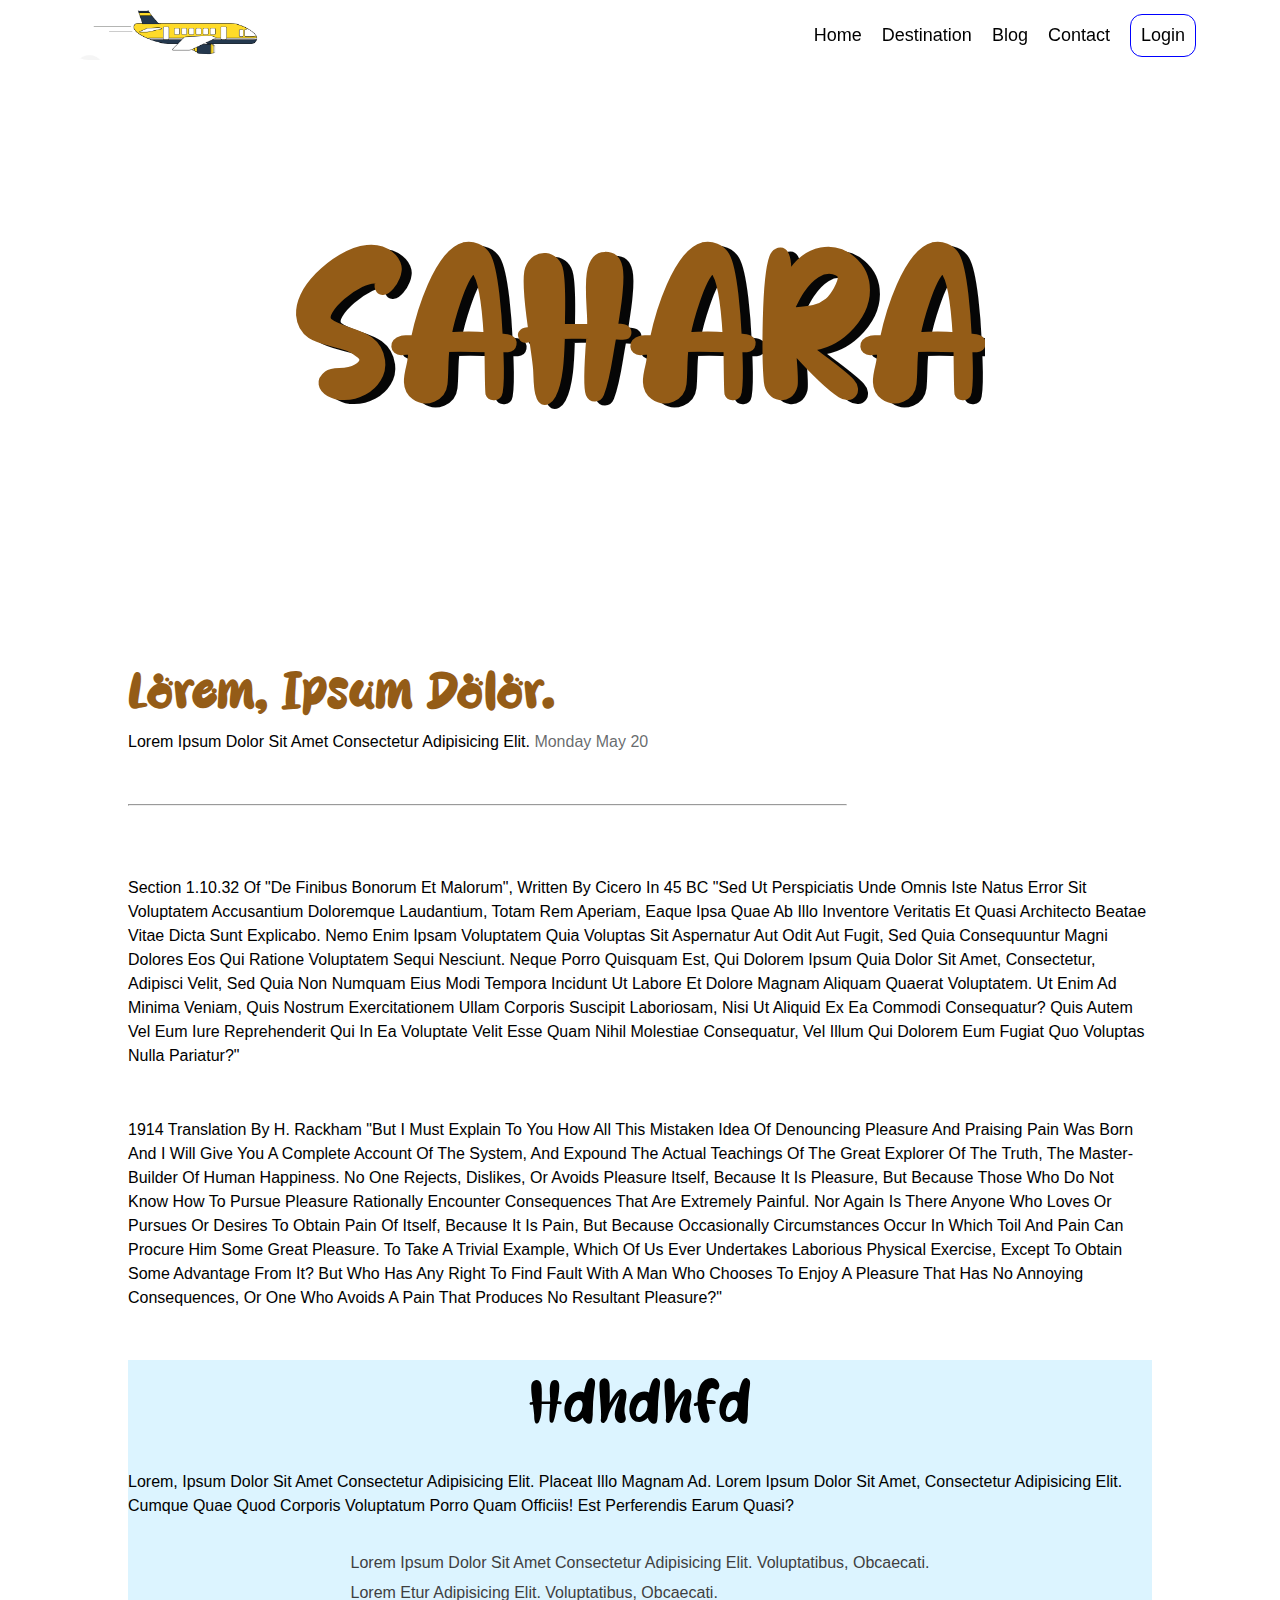
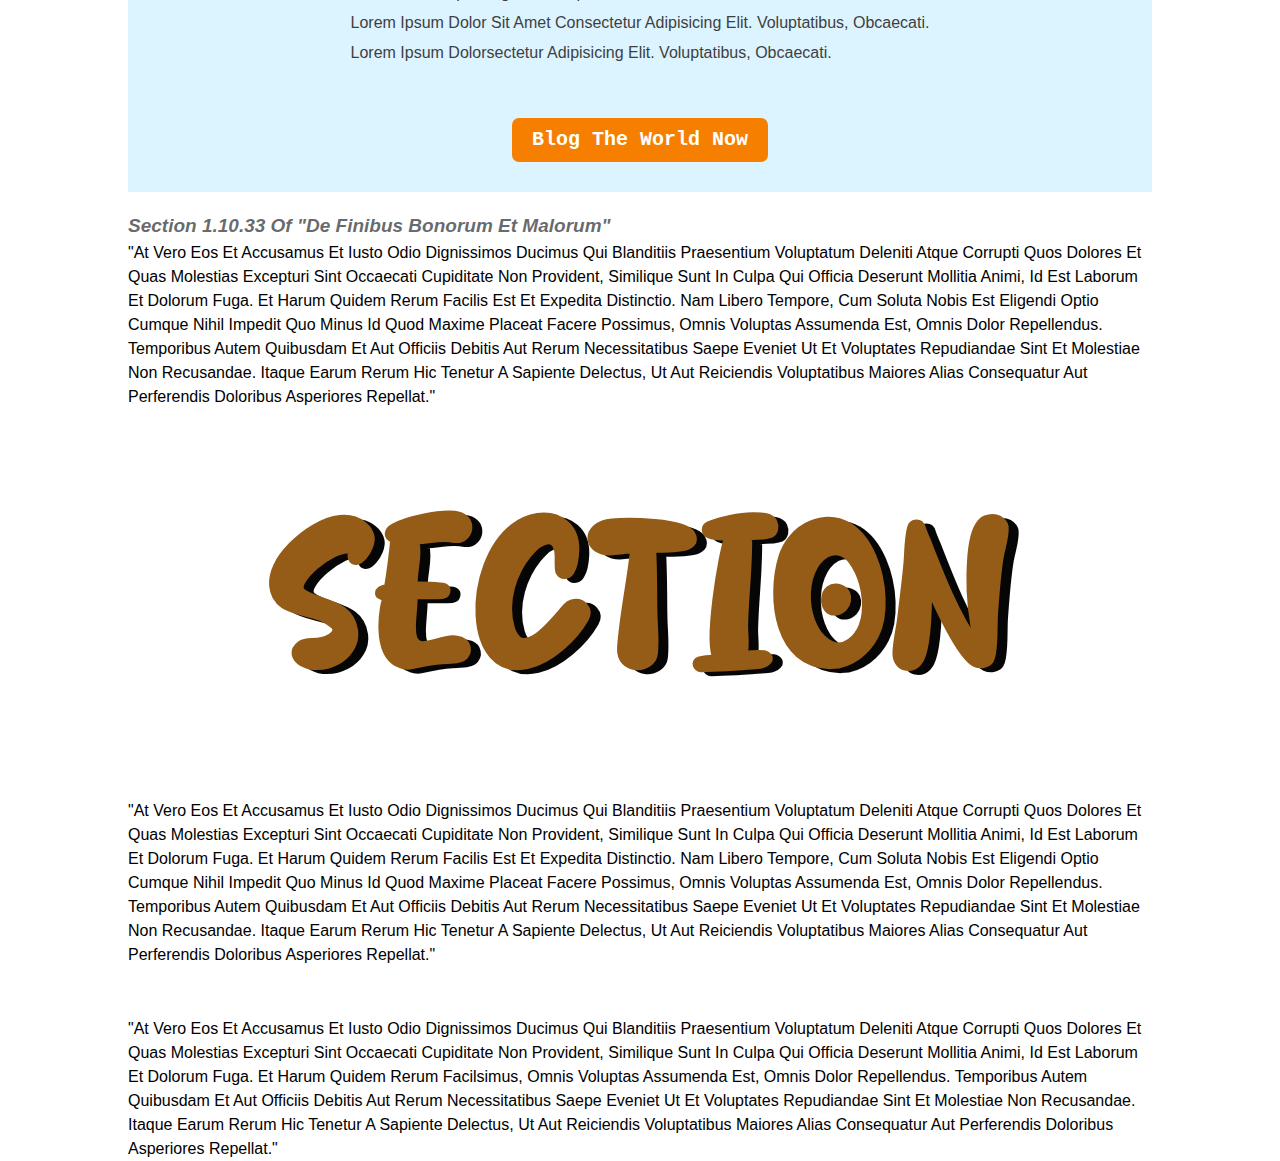
==== commit 58d00e8b: "modifier discover section in index.html" ====
--- a/artical.html
+++ b/artical.html
@@ -27,7 +27,7 @@
             <span class="bar"></span>
           </div>
           <ul class="nav no-search">
-            <li class="nav-item"><a aria-label="link"  href="home.html">Home</a></li>
+            <li class="nav-item"><a aria-label="link"  href="index.html">Home</a></li>
             <li class="nav-item"><a aria-label="link"  href="destination.html">destination</a></li>
             <li class="nav-item"><a aria-label="link"  href="blog.html">blog</a></li>
             <li class="nav-item"><a aria-label="link"  href="contact.html">contact</a></li>
@@ -94,60 +94,7 @@
    </section>
 
 
-   <footer class="footer-container myfooter">
-    <div class="footer-sections footer-first-section">
-        <div class="footer-logo-section">
-            <a href="index.html" class="footer-logo"><img src="assets/images/home/logo-final.png" alt="logo"></a>
-        </div>
-        <p class="footer-logo-paragraph">Lorem ipsum dolor, sit amet consectetur adipisicing elit. Cum nostrum
-            repellat veniam quaerat earum ex
-            eos in nisi placeat expedita!</p>
-        <div class="footer-icons-list">
-            <a href="https://web.facebook.com/?_rdc=1&_rdr" aria-label="facebook page"><i
-                    class="fa-brands fa-facebook"></i></a>
-            <a href="https://web.facebook.com/?_rdc=1&_rdr" aria-label="twitter page"><i
-                    class="fa-brands fa-twitter"></i></a>
-            <a href="https://web.facebook.com/?_rdc=1&_rdr" aria-label="instagram page"><i
-                    class="fa-brands fa-instagram"></i></a>
-            <a href="https://web.facebook.com/?_rdc=1&_rdr" aria-label="linkedin page"><i
-                    class="fa-brands fa-linkedin"></i></a>
-        </div>
-        <p class="copywrite">&#169; 2024_all rights reserved</p>
-    </div>
-    <div class="footer-sections footer-second-section">
-        <h4>Take a tour</h4>
-        <ul class="footer-second-class-list">
-            <li><a href="https://en.wikipedia.org/wiki/Ouarzazate" target="blank">Home</a></li>
-            <li><a href="https://en.wikipedia.org/wiki/Ouarzazate" target="blank">Destinations</a></li>
-            <li><a href="https://en.wikipedia.org/wiki/Ouarzazate" target="blank">Blog</a></li>
-            <li><a href="https://en.wikipedia.org/wiki/Ouarzazate" target="blank">Contact</a></li>
-            <li><a href="https://en.wikipedia.org/wiki/Ouarzazate" target="blank">Support</a></li>
-        </ul>
-    </div>
-
-</div>
-<div class="footer-sections footer-third-section">
-    <h4>Partners</h4>
-    <ul class="footer-third-class-list">
-        <li><a href="https://en.wikipedia.org/wiki/Ouarzazate" target="blank">AirPlane  Universe</a></li>
-        <li><a href="https://en.wikipedia.org/wiki/Ouarzazate" target="blank">Welcome Hotels</a></li>
-        <li><a href="https://en.wikipedia.org/wiki/Ouarzazate" target="blank">Travel Comunity</a></li>
-        <li><a href="https://en.wikipedia.org/wiki/Ouarzazate" target="blank">Hayat Hotels</a></li>
-        <li><a href="https://en.wikipedia.org/wiki/Ouarzazate" target="blank">Whale Yachts</a></li>
-    </ul>
-</div>
-<div class="footer-sections footer-fourth-section">
-    <h4>subscribe</h4>
-    <p class="footer-subscribe-paragraph">Lorem ipsum dolor, sit amet consectetur adipisicing elit. Cum nostrum
-        repellat veniam quaerat earum ex
-        eos in nisi placeat expedita!</p>
-    <div class="footer-email-section">
-        <input type="email" class="footer-email-input" placeholder="email">
-        <button type="submit" class="footer-email-button" aria-label="submit email button"><i
-                class="fa-solid fa-arrow-right"></i></button>
-    </div>
-</div>
-</footer>
+   
    <script src="scrippt.js"></script>
   </body>
   </html>--- a/style.css
+++ b/style.css
@@ -116,11 +116,10 @@
   }
   .footer-email-button {
     height: 100%;
-  
     aspect-ratio: 1;
     border-radius: 50%;
     border: none;
-    padding: .7rem;
+    padding: .8rem;
     margin: 0;
     background-color: #1daeff;
     box-shadow: none;
@@ -417,7 +416,6 @@
   gap: 2rem;
   justify-content: space-evenly;
   padding-top: 3rem;
-  margin-bottom: 20rem;
 }
 .main-blog .card{
   width:35.2rem;
@@ -555,9 +553,7 @@
   margin: auto;
   margin-top: 3rem;
   height: 140vh;
-  height: max-content;
   font-size: 1.6rem;
-  
 }
 article{
 height: 140vh;
@@ -694,7 +690,7 @@
   width: 90%;
   /* margin: auto; */
   /* margin-top: 3rem; */
-  height: max-content;
+  height: 160vh;
   font-size: 1.6rem;
 }
 article{
@@ -873,6 +869,7 @@
 }
 .hero-section{
 background-image: url("./assets/images/home/desktop/HOMEBANNER-desktop.png");
+background-size: cover;
 border-radius: 10px;
 display: flex;
 justify-content: center;
@@ -880,36 +877,82 @@
 background-repeat: no-repeat;
 width: 100%;
 height: 90vh;
-
-
-}
+max-width: 112rem;
+margin: auto;
+
+
+}
+
 
 .hero-section h1{
-    font-size: 32px;
+    font-size: 5.2rem;
     margin-bottom: -5px;
     }
 
 .hero-section-title{
-  text-align: center;  
+   
   color: white;
-  width: 70%;
+  width: 40%;
   
 }
 .hero-section-title p{
-font-size: 16px; 
+font-size: 2.4rem; 
   }
 
 .hero-section-search-bar{
 display: flex;
 flex-direction: column;
-width: 70%;
+width: 30%;
 background-color: rgba(255, 255, 255, 0.47);
 padding: 15px;
-height: 50%;
+height: 40%;
 border-radius: 10px;
 
 
 }
+@media (max-width:720px){
+  .hero-section{
+    background-image: url("./assets/images/home/desktop/HOMEBANNER-desktop.png");
+    background-size: cover;
+    border-radius: 10px;
+    display: flex;
+    flex-direction: column;
+    justify-content: center;
+    align-items: center;
+    background-repeat: no-repeat;
+    width: 100%;
+    height: 90vh;
+    max-width: 112rem;
+    margin: auto; 
+    }
+    .hero-section h1{
+      font-size: 32px;
+      margin-bottom: -5px;
+      }
+  
+  .hero-section-title{
+    text-align: center;  
+    color: white;
+    width: 70%;
+    
+  }
+
+  .hero-section-title p{
+    font-size: 16px; 
+      }
+    
+    .hero-section-search-bar{
+    display: flex;
+    flex-direction: column;
+    width: 70%;
+    background-color: rgba(255, 255, 255, 0.47);
+    padding: 15px;
+    height: 50%;
+    border-radius: 10px;
+    
+    
+    }
+  }
 .hero-section-search-bar label{
 font-size: 12px;
 }
@@ -952,87 +995,42 @@
     margin-bottom: 10px;
 }
 .discover{
-    display: grid;
-flex-direction: column;
-text-align: center;
-align-items: center;
-
+  max-width: 112rem;
+  margin: auto;
 }
 .discover-title{
     font-size: 40px;
 }
-.discover-imgs{
+#discover-imgs{
+display: flex;
+gap: 2rem;
+flex-wrap: wrap;
+ 
+}
+
+
+ 
+
+
+
+@media (max-width:720px){
+.discover{
+    display: flex;
+  flex-direction: column;
+  text-align: center;
+  align-items: center;
+
+}
+.discover-title{
+    font-size: 40px;
+}
+#discover-imgs{
     display: flex;
     flex-direction: column;
     row-gap: 16px;
-    background-color: red;
-}
-@media screen and (min-width:768px) {
-  /* .discover-imgs{
-    display: flex;
-    flex-direction: row;
-    flex-wrap: wrap;
-    row-gap: 16px;
-    background-color: rgb(21, 0, 255);
-    justify-content: space-between;
-    padding: 2rem; 
-}*/
-.discover-imgs{
-  display: grid;
-  /* grid-template-columns: repeat(auto-fill, minmax(300px, 500px)); */
-  grid-template-columns: repeat(4, 200px);
- gap: 10px 10px;
-  background-color: rgb(21, 0, 255);
-}
-
-
-/* images for discover */
-
-
-.discover-img:nth-child(1){
-  background-color: red;
-  background-image: url(assets/images/home/mobile/img1.png);
-  width: 300px;
-  height: 200px;
-  background-repeat: no-repeat;
-  background-size: cover;
-  background-position: center;
-  grid-column: 1/-1;
-}
-
-.discover-img:nth-child(2){
-  background-color: red;
-  background-image: url(assets/images/home/mobile/img2.png);
-  width: 300px;
-  height: 200px;
-  background-repeat: no-repeat;
-  background-size: cover;
-  background-position: center;
-}
-
-.discover-img:nth-child(3){
-  background-color: red;
-  background-image: url(assets/images/home/mobile/img3.png);
-  width: 300px;
-  height: 200px;
-  background-repeat: no-repeat;
-  background-size: cover;
-  background-position: center;
-}
-
-.discover-img:nth-child(4){
-  background-color: red;
-  background-image: url(assets/images/home/mobile/img4.png);
-  width: 300px;
-  height: 200px;
-  background-repeat: no-repeat;
-  background-size: cover;
-  background-position: center;
-}
-
-
-
-/* images for discover */
+}
+
+}
 
 .Destinations{
     display: flex;
@@ -1064,25 +1062,75 @@
    width: 70%;
    border: 1px solid black;
 }
-.home-contact-section-description-button{
+#home-contact-section-description-button{
+    display: flex;
+    flex-direction: column;
+  
+    text-align: left;
+    background-color: rgba(217, 217, 217, 1);
+    border-radius: 1rem;
+    width: 85%;
+    max-width: 112rem;
+    margin: auto;
+    
+}
+.home-contact-section-description-button-title{
+   width: 40%;
+   font-size: 5.2rem;
+   margin-left: 4rem;
+   margin-top: 3rem;
+   
+}
+.home-contact-section-description-button-content{
+   width: 30%;
+   font-size:2.4rem;
+   margin-left: 4rem;
+   
+   
+}
+#home-contact-section-description-button button{
+  margin-left: 4rem;
+  margin-bottom: 4rem;
+  border-radius: 0.5rem;
+  width: 20.3rem;
+  height: 5.2rem;
+  font-size: 2rem;
+}
+
+@media (max-width:720px){
+
+  #home-contact-section-description-button{
     display: flex;
     flex-direction: column;
     align-items: center; 
-    
+    border-radius: 1rem;
     text-align: center;
     background-color: rgba(217, 217, 217, 1);
     height: max-content;
+    width: 95%;
+    margin: auto;
     
 }
 .home-contact-section-description-button-title{
    width: 60%;
-   font-size: 32px;
+   font-size: 3.2rem;
+   margin-left: 0rem;
+   margin-top: 2rem;
+}
+.home-contact-section-description-button-content{
+   width: 75%;
+   font-size: 1.6rem;  
+   margin-left: 0rem;
    
 }
-.home-contact-section-description-button-content{
-   width: 70%;
-   font-size: 16px;
-   
+#home-contact-section-description-button button{
+  margin-left: 0rem;
+  margin-bottom: 2rem;
+  border-radius: 0.5rem;
+  width: 20.5rem;
+  height: 4.8rem;
+  font-size: 1.5;
+}
 }
 
 
@@ -1096,7 +1144,11 @@
    
    
 }
-
+@media (min-width:414px){
+   .sign-up{
+    width: 100%;
+   }
+}
 .sign-up-form{
     display: flex;
     flex-direction: column;
@@ -1114,7 +1166,7 @@
     font-size: 48px;
     margin-bottom: 5rem;
 }
-.sign-up-form input {
+.sign-up-form input ,.sign-up-form textarea{
     width: 80%;
     height: 5.1rem;
     padding: 1.9rem 1.9rem;
@@ -1133,6 +1185,7 @@
     color: white;
     background-color: rgba(247, 127, 0, 1);
     font-size: 20px;
+    cursor: pointer;
     
 }
 #form-button2{
@@ -1141,6 +1194,7 @@
     border: 2px solid rgba(247, 127, 0, 1);
     font-size: 20px;
     margin-bottom: 4rem;
+    cursor: pointer;
    
 }
 .form-help{
@@ -1195,13 +1249,6 @@
     color: black;
 
 }
-
-
-
-.footer-icons-list i:hover{
-  color:var(--button-bakcground);
-}
-
 
 .footer-container li :hover, .footer-container a :hover{
     font-weight:  600;
@@ -1312,9 +1359,6 @@
   width: 100vw;
 }
 
-.slide-text p{
-  color: black;
-}
 .slide {
   width: 100px;
   box-sizing: border-box;
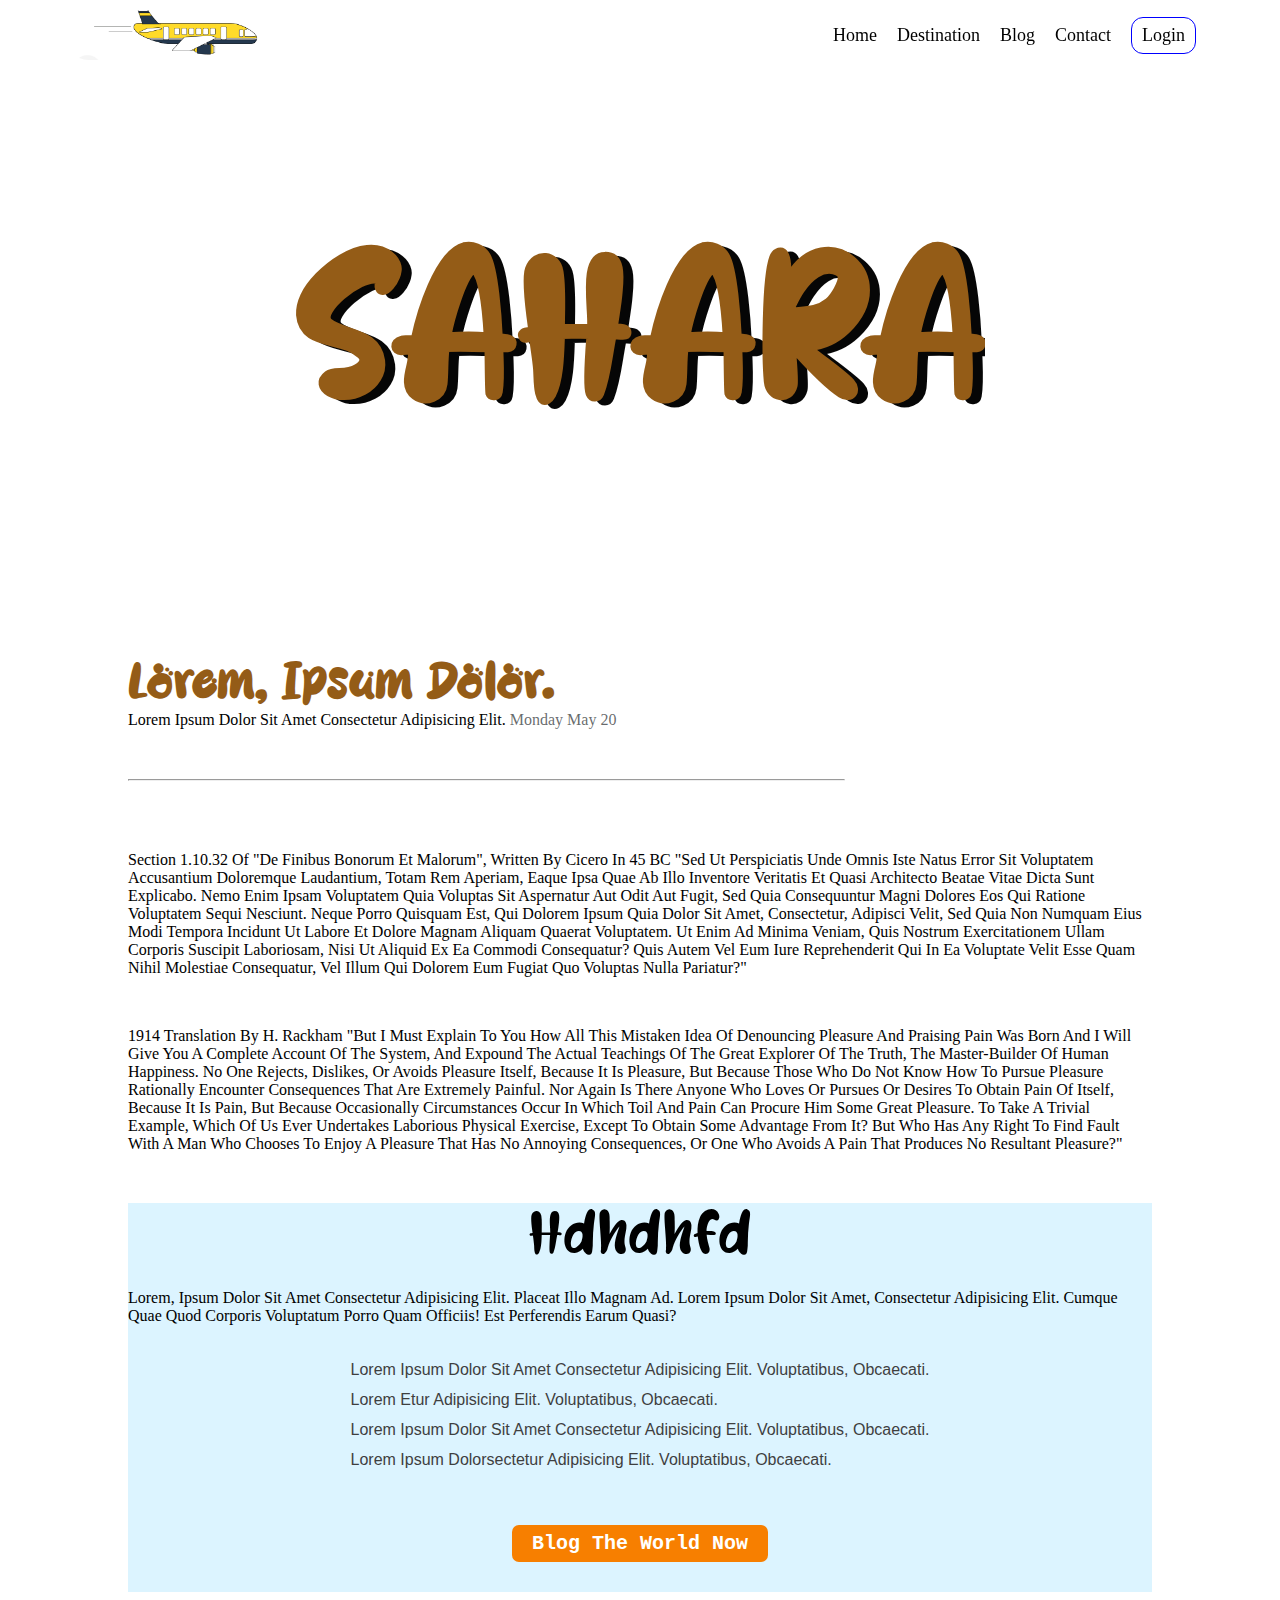
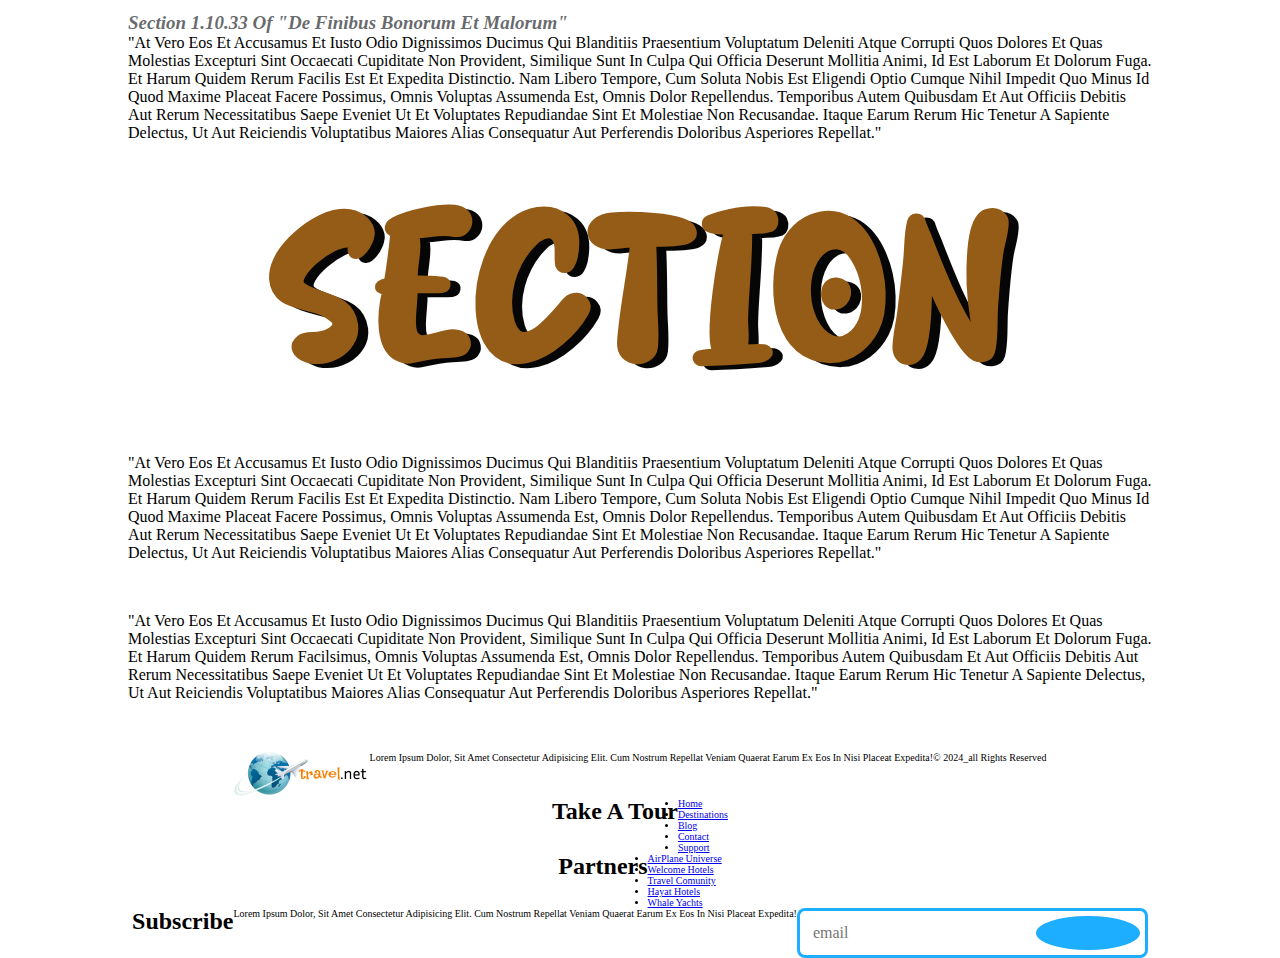
==== commit bb2c383c: "Merge branch 'main' of https://github.com/mohammedip/Bref-Refonte-globale-des-sites-web-pour-am-lior" ====
--- a/artical.html
+++ b/artical.html
@@ -94,7 +94,60 @@
    </section>
 
 
-   
+   <footer class="footer-container myfooter">
+    <div class="footer-sections footer-first-section">
+        <div class="footer-logo-section">
+            <a href="index.html" class="footer-logo"><img src="assets/images/home/logo-final.png" alt="logo"></a>
+        </div>
+        <p class="footer-logo-paragraph">Lorem ipsum dolor, sit amet consectetur adipisicing elit. Cum nostrum
+            repellat veniam quaerat earum ex
+            eos in nisi placeat expedita!</p>
+        <div class="footer-icons-list">
+            <a href="https://web.facebook.com/?_rdc=1&_rdr" aria-label="facebook page"><i
+                    class="fa-brands fa-facebook"></i></a>
+            <a href="https://web.facebook.com/?_rdc=1&_rdr" aria-label="twitter page"><i
+                    class="fa-brands fa-twitter"></i></a>
+            <a href="https://web.facebook.com/?_rdc=1&_rdr" aria-label="instagram page"><i
+                    class="fa-brands fa-instagram"></i></a>
+            <a href="https://web.facebook.com/?_rdc=1&_rdr" aria-label="linkedin page"><i
+                    class="fa-brands fa-linkedin"></i></a>
+        </div>
+        <p class="copywrite">&#169; 2024_all rights reserved</p>
+    </div>
+    <div class="footer-sections footer-second-section">
+        <h4>Take a tour</h4>
+        <ul class="footer-second-class-list">
+            <li><a href="https://en.wikipedia.org/wiki/Ouarzazate" target="blank">Home</a></li>
+            <li><a href="https://en.wikipedia.org/wiki/Ouarzazate" target="blank">Destinations</a></li>
+            <li><a href="https://en.wikipedia.org/wiki/Ouarzazate" target="blank">Blog</a></li>
+            <li><a href="https://en.wikipedia.org/wiki/Ouarzazate" target="blank">Contact</a></li>
+            <li><a href="https://en.wikipedia.org/wiki/Ouarzazate" target="blank">Support</a></li>
+        </ul>
+    </div>
+
+</div>
+<div class="footer-sections footer-third-section">
+    <h4>Partners</h4>
+    <ul class="footer-third-class-list">
+        <li><a href="https://en.wikipedia.org/wiki/Ouarzazate" target="blank">AirPlane  Universe</a></li>
+        <li><a href="https://en.wikipedia.org/wiki/Ouarzazate" target="blank">Welcome Hotels</a></li>
+        <li><a href="https://en.wikipedia.org/wiki/Ouarzazate" target="blank">Travel Comunity</a></li>
+        <li><a href="https://en.wikipedia.org/wiki/Ouarzazate" target="blank">Hayat Hotels</a></li>
+        <li><a href="https://en.wikipedia.org/wiki/Ouarzazate" target="blank">Whale Yachts</a></li>
+    </ul>
+</div>
+<div class="footer-sections footer-fourth-section">
+    <h4>subscribe</h4>
+    <p class="footer-subscribe-paragraph">Lorem ipsum dolor, sit amet consectetur adipisicing elit. Cum nostrum
+        repellat veniam quaerat earum ex
+        eos in nisi placeat expedita!</p>
+    <div class="footer-email-section">
+        <input type="email" class="footer-email-input" placeholder="email">
+        <button type="submit" class="footer-email-button" aria-label="submit email button"><i
+                class="fa-solid fa-arrow-right"></i></button>
+    </div>
+</div>
+</footer>
    <script src="scrippt.js"></script>
   </body>
   </html>--- a/style.css
+++ b/style.css
@@ -116,10 +116,11 @@
   }
   .footer-email-button {
     height: 100%;
+  
     aspect-ratio: 1;
     border-radius: 50%;
     border: none;
-    padding: .8rem;
+    padding: .7rem;
     margin: 0;
     background-color: #1daeff;
     box-shadow: none;
@@ -416,6 +417,7 @@
   gap: 2rem;
   justify-content: space-evenly;
   padding-top: 3rem;
+  margin-bottom: 20rem;
 }
 .main-blog .card{
   width:35.2rem;
@@ -553,7 +555,9 @@
   margin: auto;
   margin-top: 3rem;
   height: 140vh;
+  height: max-content;
   font-size: 1.6rem;
+  
 }
 article{
 height: 140vh;
@@ -690,7 +694,7 @@
   width: 90%;
   /* margin: auto; */
   /* margin-top: 3rem; */
-  height: 160vh;
+  height: max-content;
   font-size: 1.6rem;
 }
 article{
@@ -1028,7 +1032,74 @@
     display: flex;
     flex-direction: column;
     row-gap: 16px;
-}
+    background-color: red;
+}
+@media screen and (min-width:768px) {
+  /* .discover-imgs{
+    display: flex;
+    flex-direction: row;
+    flex-wrap: wrap;
+    row-gap: 16px;
+    background-color: rgb(21, 0, 255);
+    justify-content: space-between;
+    padding: 2rem; 
+}*/
+.discover-imgs{
+  display: grid;
+  /* grid-template-columns: repeat(auto-fill, minmax(300px, 500px)); */
+  grid-template-columns: repeat(4, 200px);
+ gap: 10px 10px;
+  background-color: rgb(21, 0, 255);
+}
+
+
+/* images for discover */
+
+
+.discover-img:nth-child(1){
+  background-color: red;
+  background-image: url(assets/images/home/mobile/img1.png);
+  width: 300px;
+  height: 200px;
+  background-repeat: no-repeat;
+  background-size: cover;
+  background-position: center;
+  grid-column: 1/-1;
+}
+
+.discover-img:nth-child(2){
+  background-color: red;
+  background-image: url(assets/images/home/mobile/img2.png);
+  width: 300px;
+  height: 200px;
+  background-repeat: no-repeat;
+  background-size: cover;
+  background-position: center;
+}
+
+.discover-img:nth-child(3){
+  background-color: red;
+  background-image: url(assets/images/home/mobile/img3.png);
+  width: 300px;
+  height: 200px;
+  background-repeat: no-repeat;
+  background-size: cover;
+  background-position: center;
+}
+
+.discover-img:nth-child(4){
+  background-color: red;
+  background-image: url(assets/images/home/mobile/img4.png);
+  width: 300px;
+  height: 200px;
+  background-repeat: no-repeat;
+  background-size: cover;
+  background-position: center;
+}
+
+
+
+/* images for discover */
 
 }
 
@@ -1247,8 +1318,14 @@
     list-style-type: none;
     text-decoration: none;
     color: black;
-
-}
+}
+
+ 
+
+.footer-icons-list i:hover{
+  color:var(--button-bakcground);
+}
+
 
 .footer-container li :hover, .footer-container a :hover{
     font-weight:  600;
@@ -1359,6 +1436,9 @@
   width: 100vw;
 }
 
+.slide-text p{
+  color: black;
+}
 .slide {
   width: 100px;
   box-sizing: border-box;
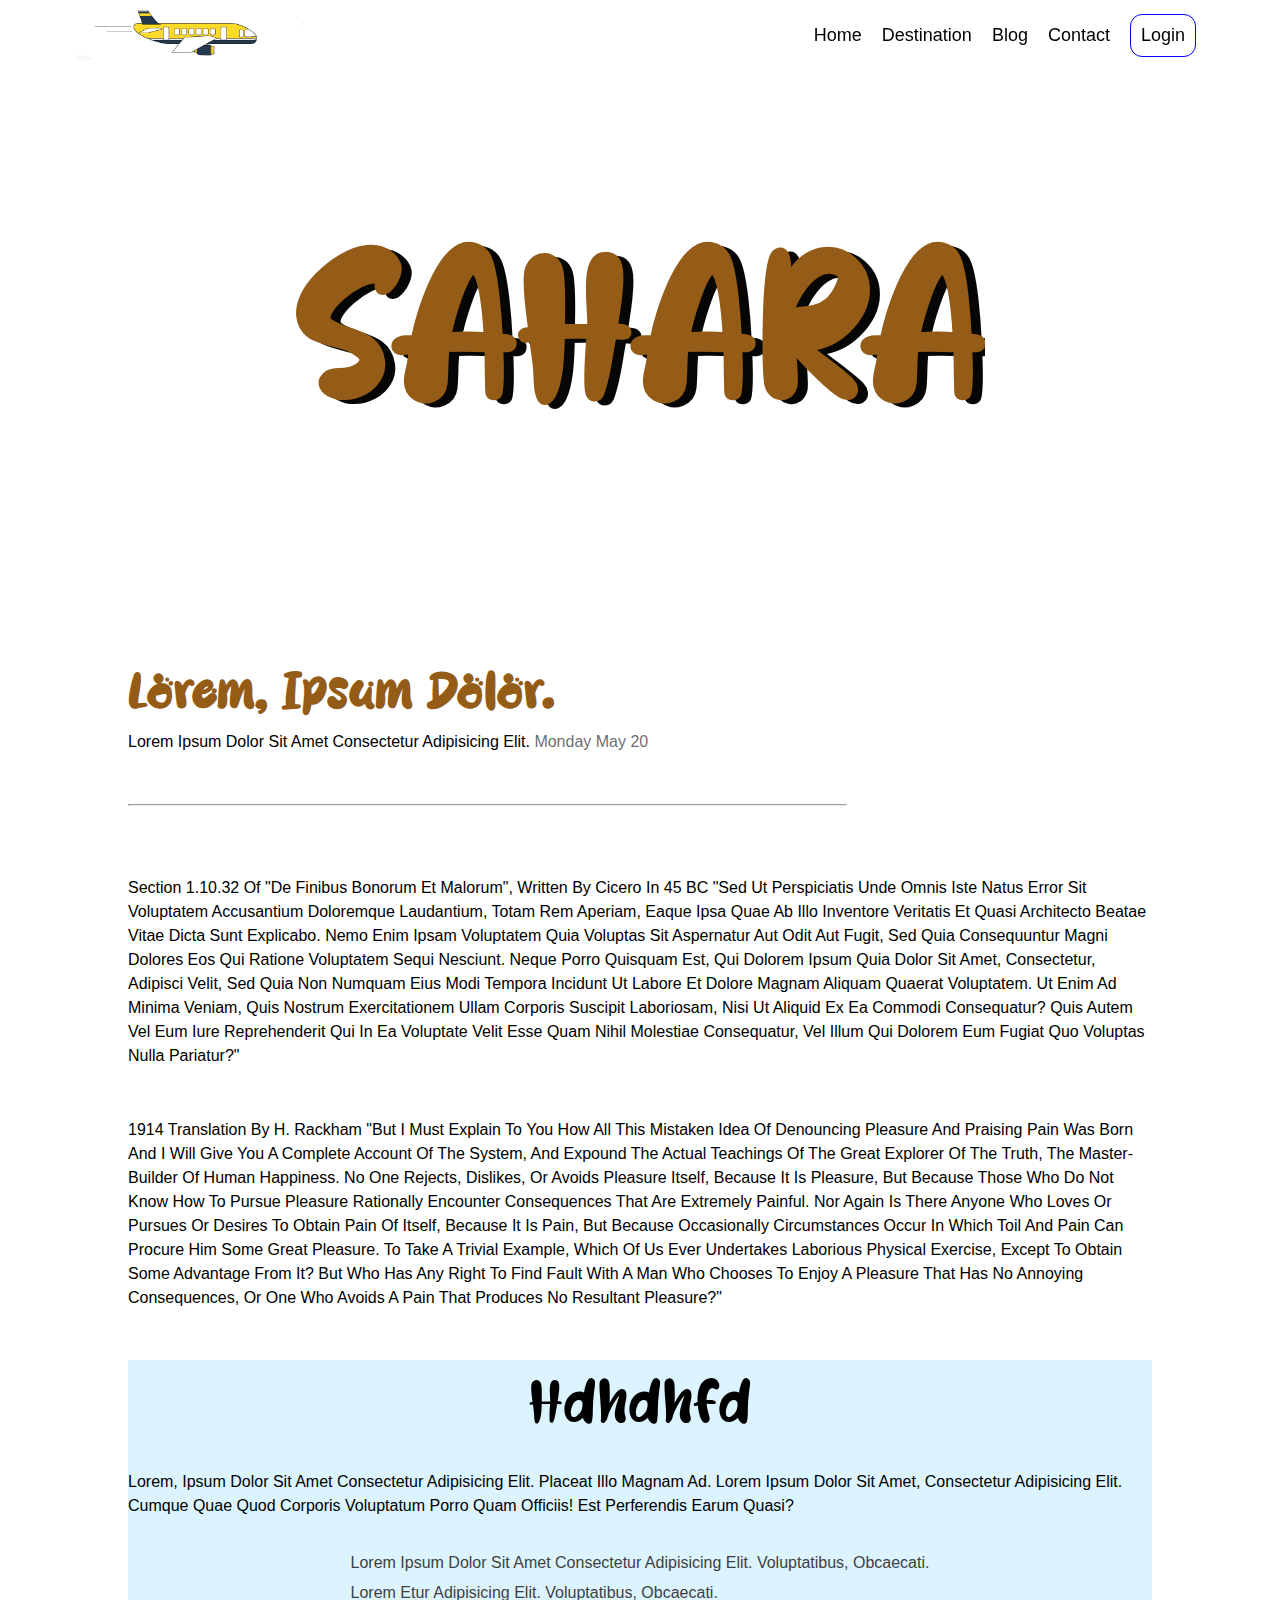
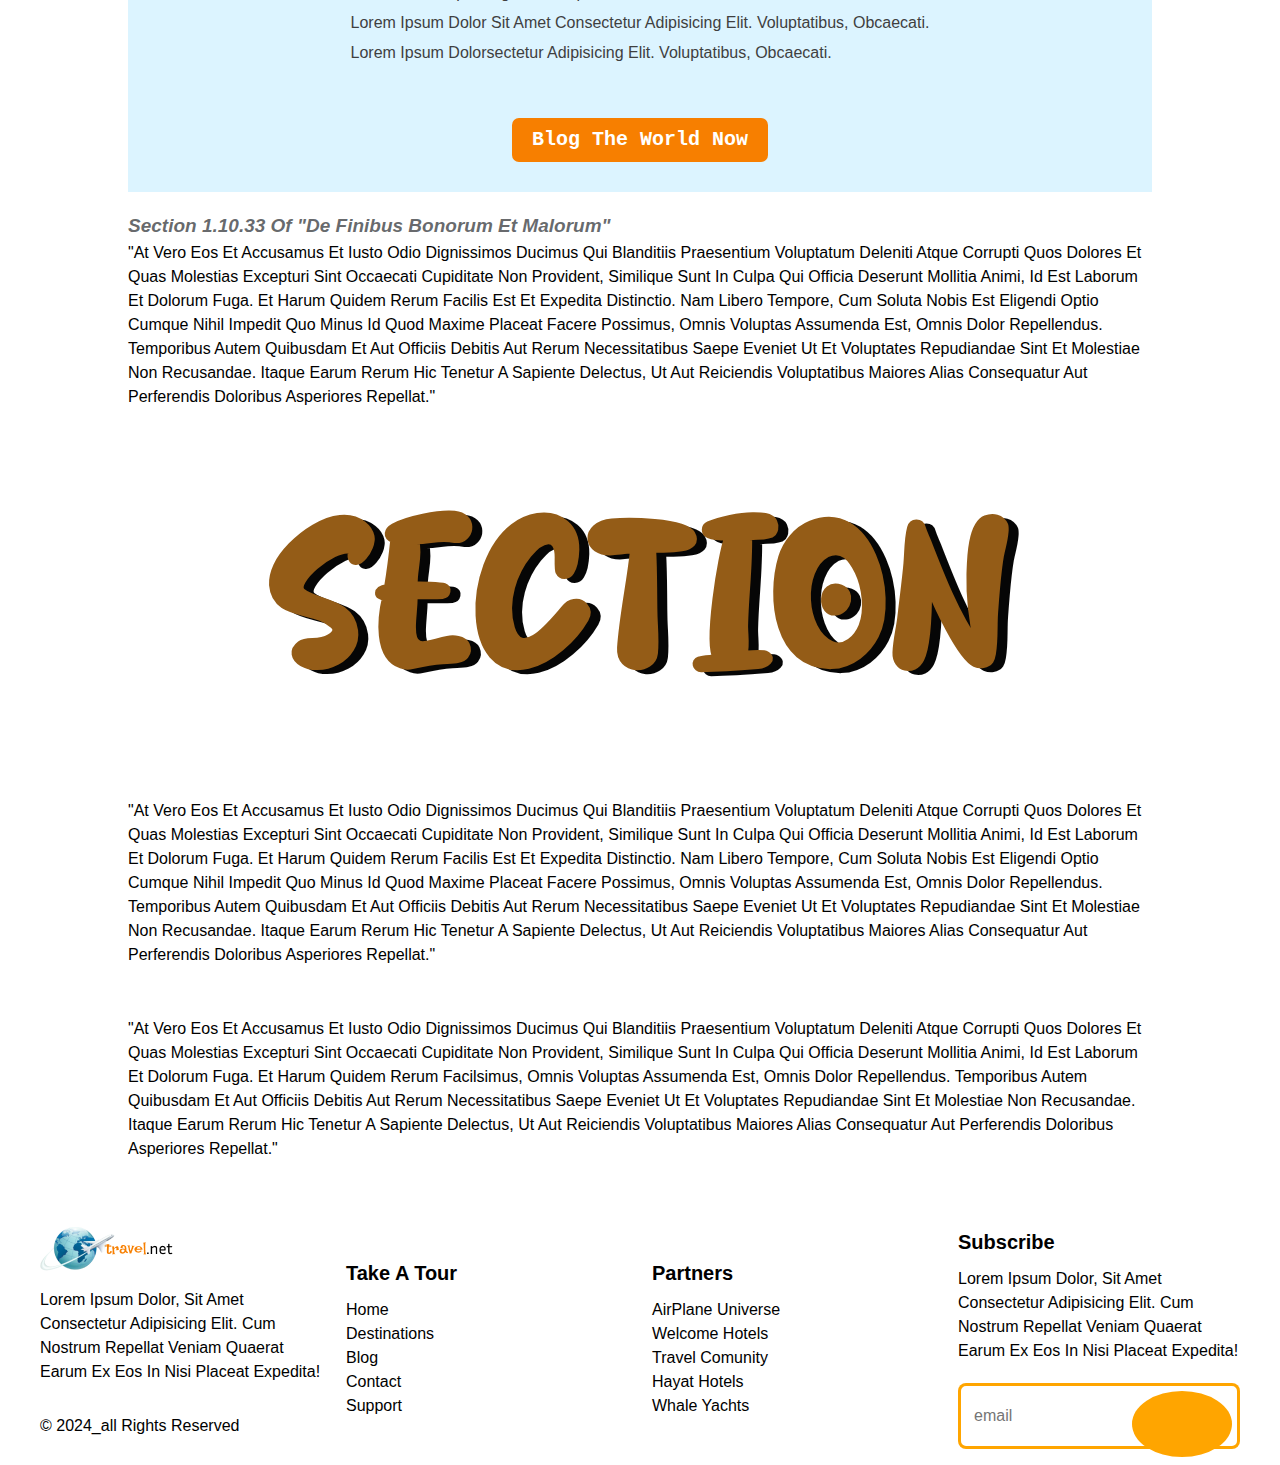
==== commit ec295c92: "fixing merging probleme:style" ====
--- a/artical.html
+++ b/artical.html
@@ -27,7 +27,7 @@
             <span class="bar"></span>
           </div>
           <ul class="nav no-search">
-            <li class="nav-item"><a aria-label="link"  href="index.html">Home</a></li>
+            <li class="nav-item"><a aria-label="link"  href="home.html">Home</a></li>
             <li class="nav-item"><a aria-label="link"  href="destination.html">destination</a></li>
             <li class="nav-item"><a aria-label="link"  href="blog.html">blog</a></li>
             <li class="nav-item"><a aria-label="link"  href="contact.html">contact</a></li>
--- a/style.css
+++ b/style.css
@@ -999,36 +999,16 @@
     margin-bottom: 10px;
 }
 .discover{
-  max-width: 112rem;
-  margin: auto;
+    display: grid;
+flex-direction: column;
+text-align: center;
+align-items: center;
+
 }
 .discover-title{
     font-size: 40px;
 }
-#discover-imgs{
-display: flex;
-gap: 2rem;
-flex-wrap: wrap;
- 
-}
-
-
- 
-
-
-
-@media (max-width:720px){
-.discover{
-    display: flex;
-  flex-direction: column;
-  text-align: center;
-  align-items: center;
-
-}
-.discover-title{
-    font-size: 40px;
-}
-#discover-imgs{
+.discover-imgs{
     display: flex;
     flex-direction: column;
     row-gap: 16px;
@@ -1100,8 +1080,6 @@
 
 
 /* images for discover */
-
-}
 
 .Destinations{
     display: flex;
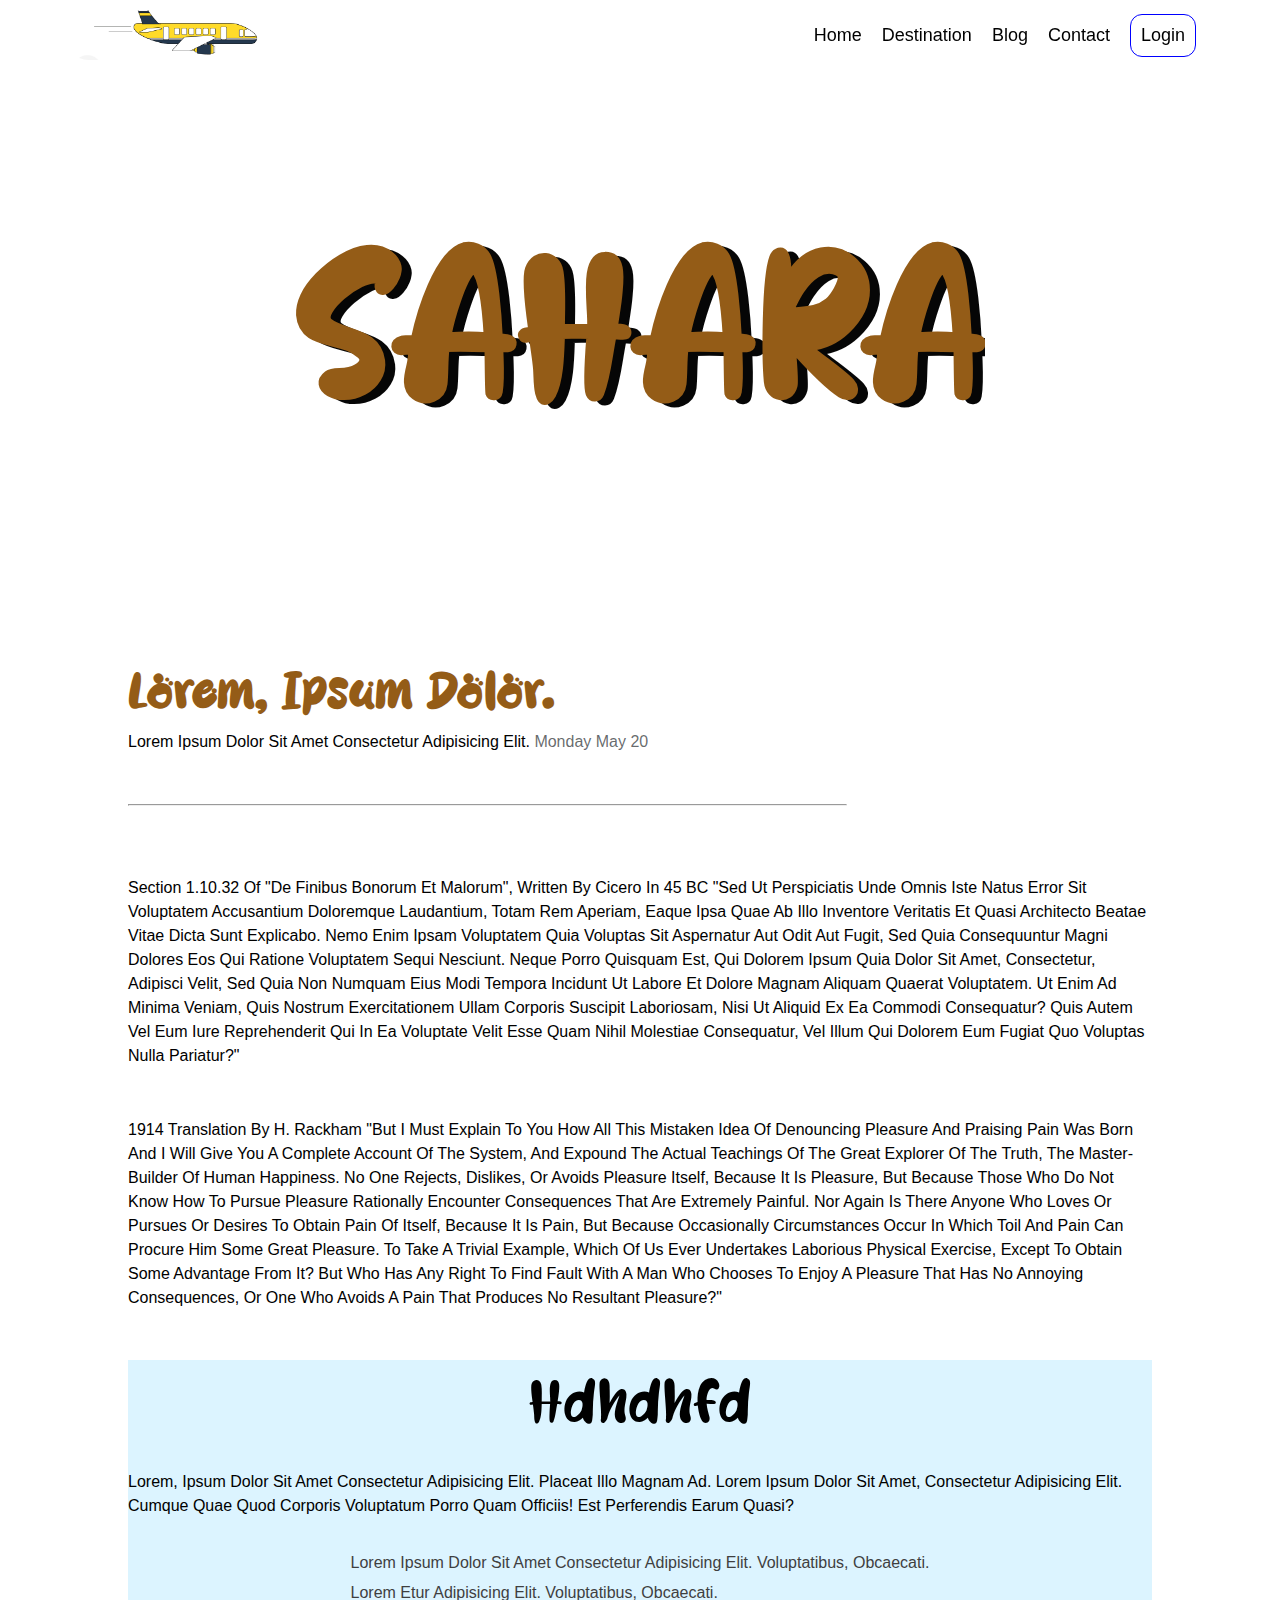
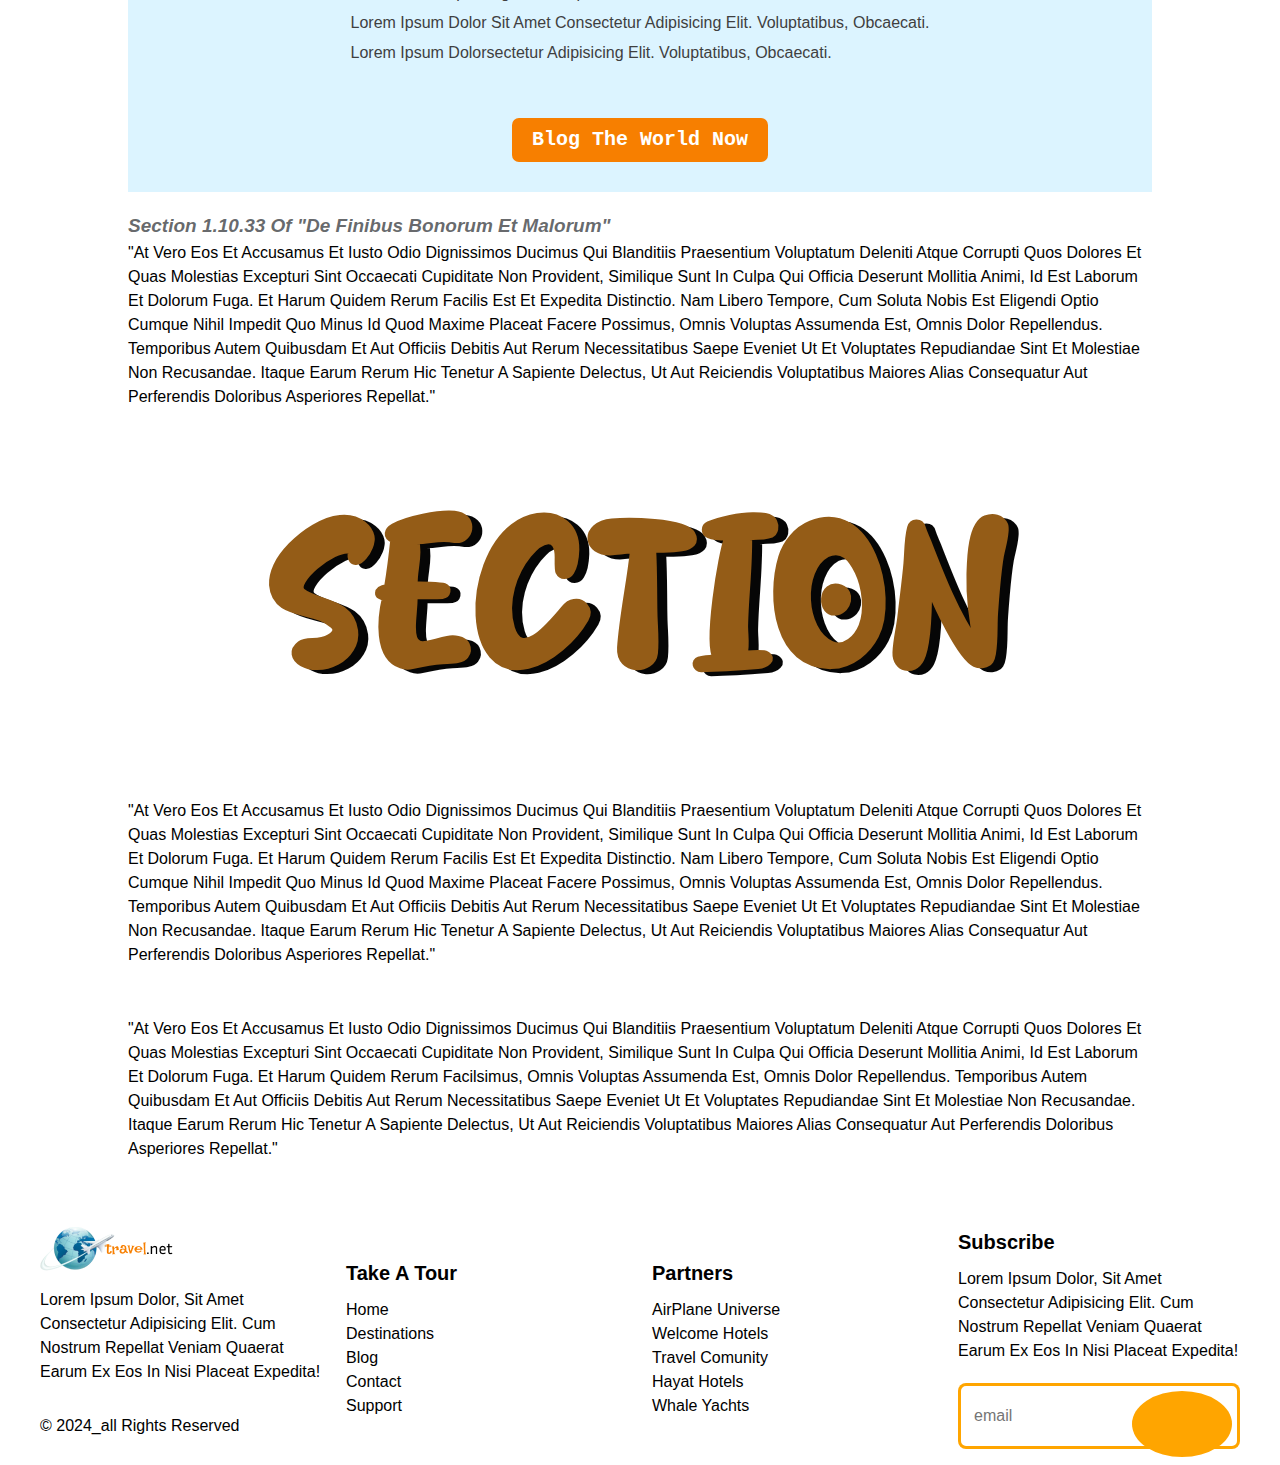
==== commit c56f5677: "adding homr cards and styling for carousel , adding urls abd linking between pages--last updating" ====
--- a/artical.html
+++ b/artical.html
@@ -27,11 +27,11 @@
             <span class="bar"></span>
           </div>
           <ul class="nav no-search">
-            <li class="nav-item"><a aria-label="link"  href="home.html">Home</a></li>
-            <li class="nav-item"><a aria-label="link"  href="destination.html">destination</a></li>
-            <li class="nav-item"><a aria-label="link"  href="blog.html">blog</a></li>
-            <li class="nav-item"><a aria-label="link"  href="contact.html">contact</a></li>
-            <li class="nav-item active"><a aria-label="link"  href="login.html">login</a></li>
+            <li class="nav-item"><a href="index.html">Home</a></li>
+            <li class="nav-item"><a href="destinations.html">destination</a></li>
+            <li class="nav-item"><a href="blog.html">blog</a></li>
+            <li class="nav-item"><a href="contact.html">contact</a></li>
+            <li class="nav-item active"><a href="login.html">login</a></li>
           </ul>
         </nav>
       </div>
--- a/style.css
+++ b/style.css
@@ -1284,7 +1284,6 @@
     max-width: 1120px;
     gap: 2.4rem;
     font-size: 1.6rem;
-    
     margin: 0 auto;
     text-decoration: none;
     list-style-type: none;
@@ -1426,8 +1425,8 @@
   height: 400px;
   border: 1px solid #ccc;
   margin-right: 10px;
-  background-color: #007bff;
-  color: white;
+  background-color: #D9D9D9;
+  color: rgb(0, 0, 0);
   font-weight: bold;
   border-radius: 5px;
   transition: background-color 0.3s ease;
@@ -1471,7 +1470,6 @@
   text-align: center;
   transform: translatex(-50%);
   z-index: 1000;
-
   list-style: none;
   text-align: center;
 }
@@ -1552,7 +1550,7 @@
   color: #fff;
   border-radius: 3px;
   text-decoration: none;
-  background-color: #ff4081;
+  background-color: var(--button-bakcground);
 }
 
 .slide-image img {
@@ -1609,3 +1607,233 @@
     transform: translatex(100%);
   }
 }
+}
+
+
+/* style ----------------------------------------------------of card in homeeeeeeeeeeeeeeeeeeeeeeeeeeeeee */
+
+.destinations-cards-area {
+  display: flex;
+  flex-direction: column;
+  align-items: center;
+  gap: 2.4rem;
+  /* background-color: rgb(255, 11, 11); */
+  padding: 1.6rem;
+  justify-content: center;
+  width: 100%;
+}
+
+.destination-card {
+  display: flex;
+  padding: 1.6rem;
+  /* background-color: blue; */
+  gap: 1.6rem;
+  height: max-content;
+  width: 100%;
+  border-radius: 1.2rem;
+  box-shadow: inset 0 0 0 0.15rem #737373;
+  /* max-width: 36.1rem; */
+}
+
+.destination-card-thumbnail {
+  /* background-color: beige; */
+  width: 50%;
+  /* aspect-ratio: 1; */
+  /* max-width: 16.9rem; */
+  border-radius: 0.4rem;
+}
+.destination-card:nth-of-type(1) .destination-card-thumbnail{
+  background-image: url(assets/images/destinations/desktop/img1des.jpg);
+  background-size: cover;
+}
+.destination-card:nth-of-type(2) .destination-card-thumbnail{
+  background-image: url(assets/images/destinations/desktop/img2des.jpg);
+  background-size: cover;
+}
+.destination-card:nth-of-type(3) .destination-card-thumbnail{
+  background-image: url(assets/images/destinations/desktop/img3des.jpg);
+  background-size: cover;
+}
+.destination-card:nth-of-type(4) .destination-card-thumbnail{
+  background-image: url(assets/images/destinations/desktop/img4des.jpg);
+  background-size: cover;
+}
+/* .onen {
+  background-image: url(assets/images/destinations/desktop/img1des.jpg);
+  background-size: cover;
+  background-repeat: no-repeat;
+  background-position: left;
+} */
+
+.two {
+  background-image: url(assets/images/destinations/desktop/img2des.jpg);
+  background-size: cover;
+  background-repeat: no-repeat;
+  background-position: center;
+}
+
+.destination-card-information {
+  width: 50%;
+}
+.destination-card-information .destination-card-title {
+  font-size: 2rem;
+  font-weight: 600;
+  width: 100%;
+}
+
+.destination-card-information p {
+  font-size: 1rem;
+  max-width: 100%;
+}
+
+.destination-card-information .destination-card-button {
+  border: none;
+  margin: 0.8rem 0;
+  background: none;
+  box-shadow: none;
+  outline: none;
+  font-family: "poppins";
+  font-size: 1.2rem;
+  font-weight: 600;
+  color: white;
+  border-radius: 0.8rem;
+  padding: 1rem 1.6rem;
+  background-color: #f77f00;
+}
+
+@media screen and (min-width: 768px) {
+ 
+  /* .transparent-frame * {
+    display: flex;
+    width: 100%;
+  } */
+
+  .destinations-cards-area {
+    display: flex;
+    flex-direction: row;
+    flex-wrap: wrap;
+    /* background-color: rgba(0, 255, 179, 0.829); */
+    width: 100%;
+    gap: 3.2rem;
+  }
+  .destination-card-information p {
+    font-size: 1.2rem;
+    max-width: 100%;
+  }
+  .destination-card-information .destination-card-title {
+    font-size: 2.8rem;
+  }
+  .destination-card-information .destination-card-button {
+    font-size: 1.6rem;
+  }
+
+  .destination-card {
+    width: 100%;
+    max-width: 49rem;
+  }
+
+  .image-holder h4 {
+    font-size: 4.8rem;
+  }
+
+  .image-holder p {
+    font-size: 2.8rem;
+  }
+
+  .transparent-frame {
+    flex-direction: row;
+    max-width: 86.8rem;
+  }
+  
+  .transparent-frame form{
+    display: flex;
+    
+    justify-content: center;
+    align-items: center;
+    gap: 20px;
+}
+
+.OptionsD{
+    max-width: 250px;
+}
+
+.start-search-button{
+    margin-top: 2rem;
+}
+
+}
+
+
+
+
+.plsces-collection{
+  width: 100%;
+  height: 80vh;
+  /* background-color: #bda7a7; */
+  margin-top: 3rem;
+  display: flex;
+  justify-content: center;
+  align-items: center;
+}
+
+/* .plsces-collection .place-collection{
+  padding: 3rem;
+  width: 70%;
+  height: max-content;
+  background-color: #726161;
+  margin-top: 3rem;
+  display: grid;
+  gap: 1rem;
+  grid-template-columns: repeat(auto-fill, minmax(400px, 1fr));
+}
+*/
+.place-collection{
+  width:90%;
+  height: 90%;
+  /* background-color: red; */
+  grid-row: 1/-1;
+  display: flex;
+  flex-wrap: wrap;
+  justify-content: space-between;
+} 
+ .place-card{
+  width: 30%;
+  height: 40%;
+  /* background-color: rgb(191, 255, 0); */
+  border-radius: 1.6rem;
+ }
+ .place-card:nth-child(1){
+  background-image: url(assets/images/home/desktop/IMG1-desktop.png);
+  background-size: cover;
+  background-position: center;
+ }
+ .place-card:nth-child(2){
+  background-image: url(assets/images/home/desktop/IMG2-desktop.png);
+  background-size: cover;
+  background-position: center;
+ }
+ .place-card:nth-child(3){
+  background-image: url(assets/images/home/desktop/IMG3-desktop.png);
+  background-size: cover;
+  background-position: center;
+ }
+ .place-card:nth-child(4){
+  background-image: url(assets/images/home/desktop/IMG4-desktop.png);
+  background-size: cover;
+  background-position: center;
+ }
+ .place-card:nth-child(5){
+  background-image: url(assets/images/home/desktop/IMG5-desktop.png);
+  background-size: cover;
+  background-position: center;
+ }
+ .place-card:nth-child(6){
+  background-image: url(assets/images/home/desktop/IMG6-desktop.png);
+  background-size: cover;
+  background-position: center;
+ }
+ .place-card:nth-child(7){
+  background-image: url(assets/images/home/desktop/IMG7-desktop.png);
+  background-size: cover;
+  background-position: center;
+ }
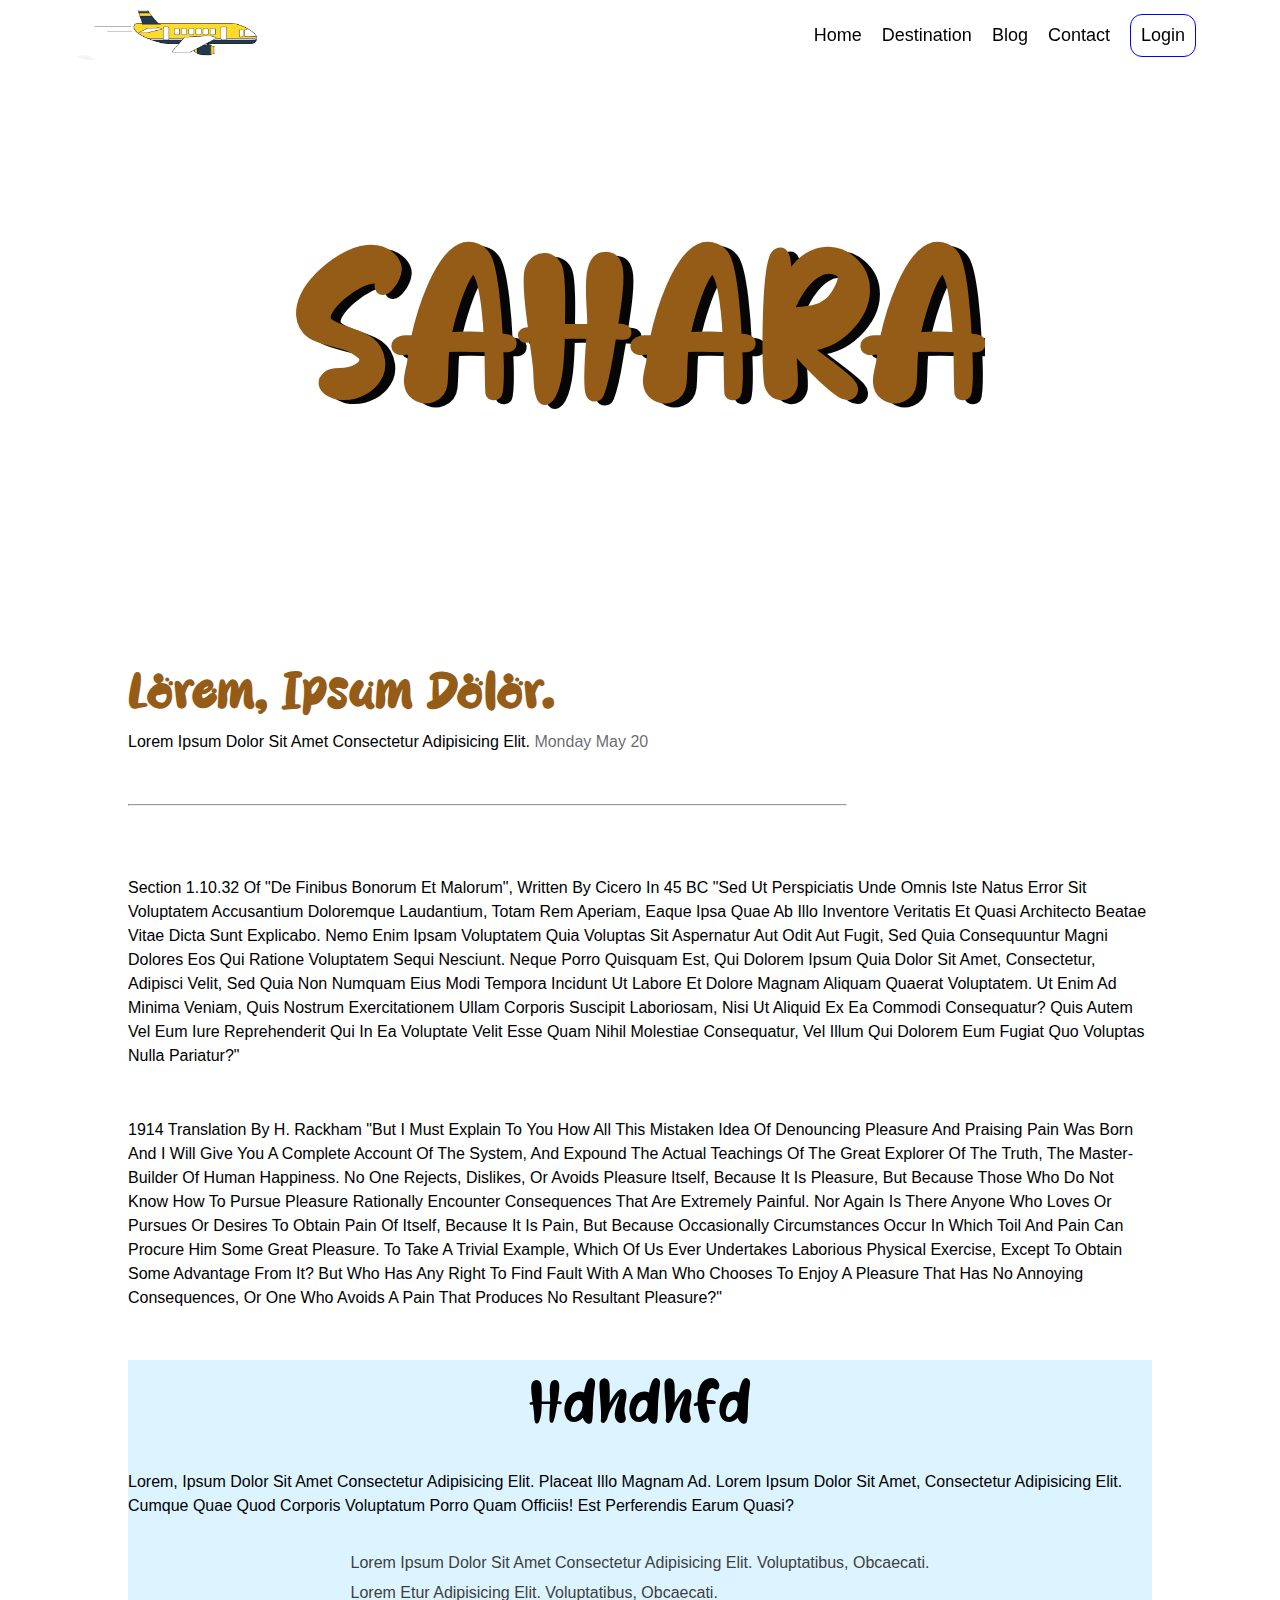
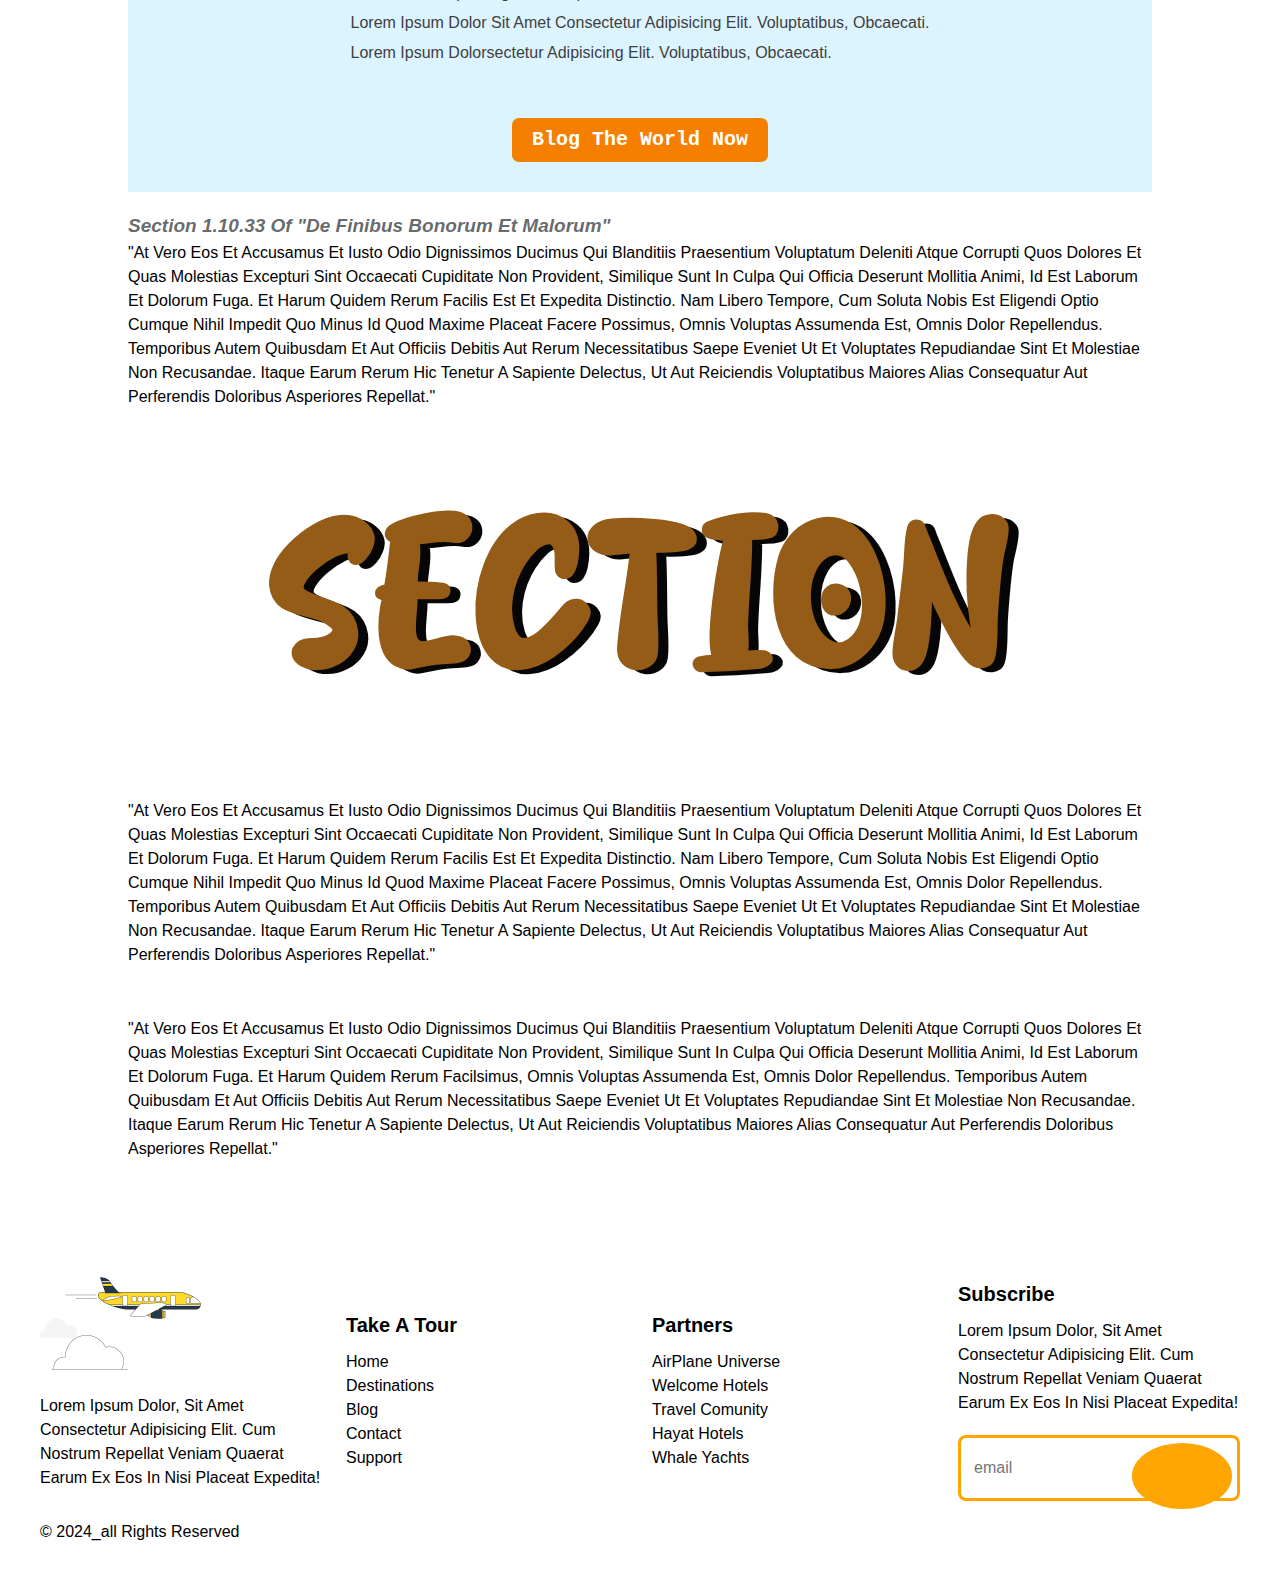
==== commit 74f01243: "fixing home descover" ====
--- a/artical.html
+++ b/artical.html
@@ -97,7 +97,7 @@
    <footer class="footer-container myfooter">
     <div class="footer-sections footer-first-section">
         <div class="footer-logo-section">
-            <a href="index.html" class="footer-logo"><img src="assets/images/home/logo-final.png" alt="logo"></a>
+            <a href="index.html" class="footer-logo"><img src="assets/animation-iamges/logoanimated.gif"/></a>
         </div>
         <p class="footer-logo-paragraph">Lorem ipsum dolor, sit amet consectetur adipisicing elit. Cum nostrum
             repellat veniam quaerat earum ex
@@ -149,5 +149,6 @@
 </div>
 </footer>
    <script src="scrippt.js"></script>
+   <script src="parsley.js"></script>
   </body>
   </html>--- a/style.css
+++ b/style.css
@@ -88,7 +88,10 @@
   footer h4 {
     font-size: 2.4rem;
   }
-  
+  .footer-logo img{
+    width: 20rem;
+    user-select: none;
+  }
   .footer-email-section {
     display: flex;
     height: 5rem;
@@ -1142,7 +1145,7 @@
   margin-bottom: 4rem;
   border-radius: 0.5rem;
   width: 20.3rem;
-  height: 5.2rem;
+  height: 3.2rem;
   font-size: 2rem;
 }
 
